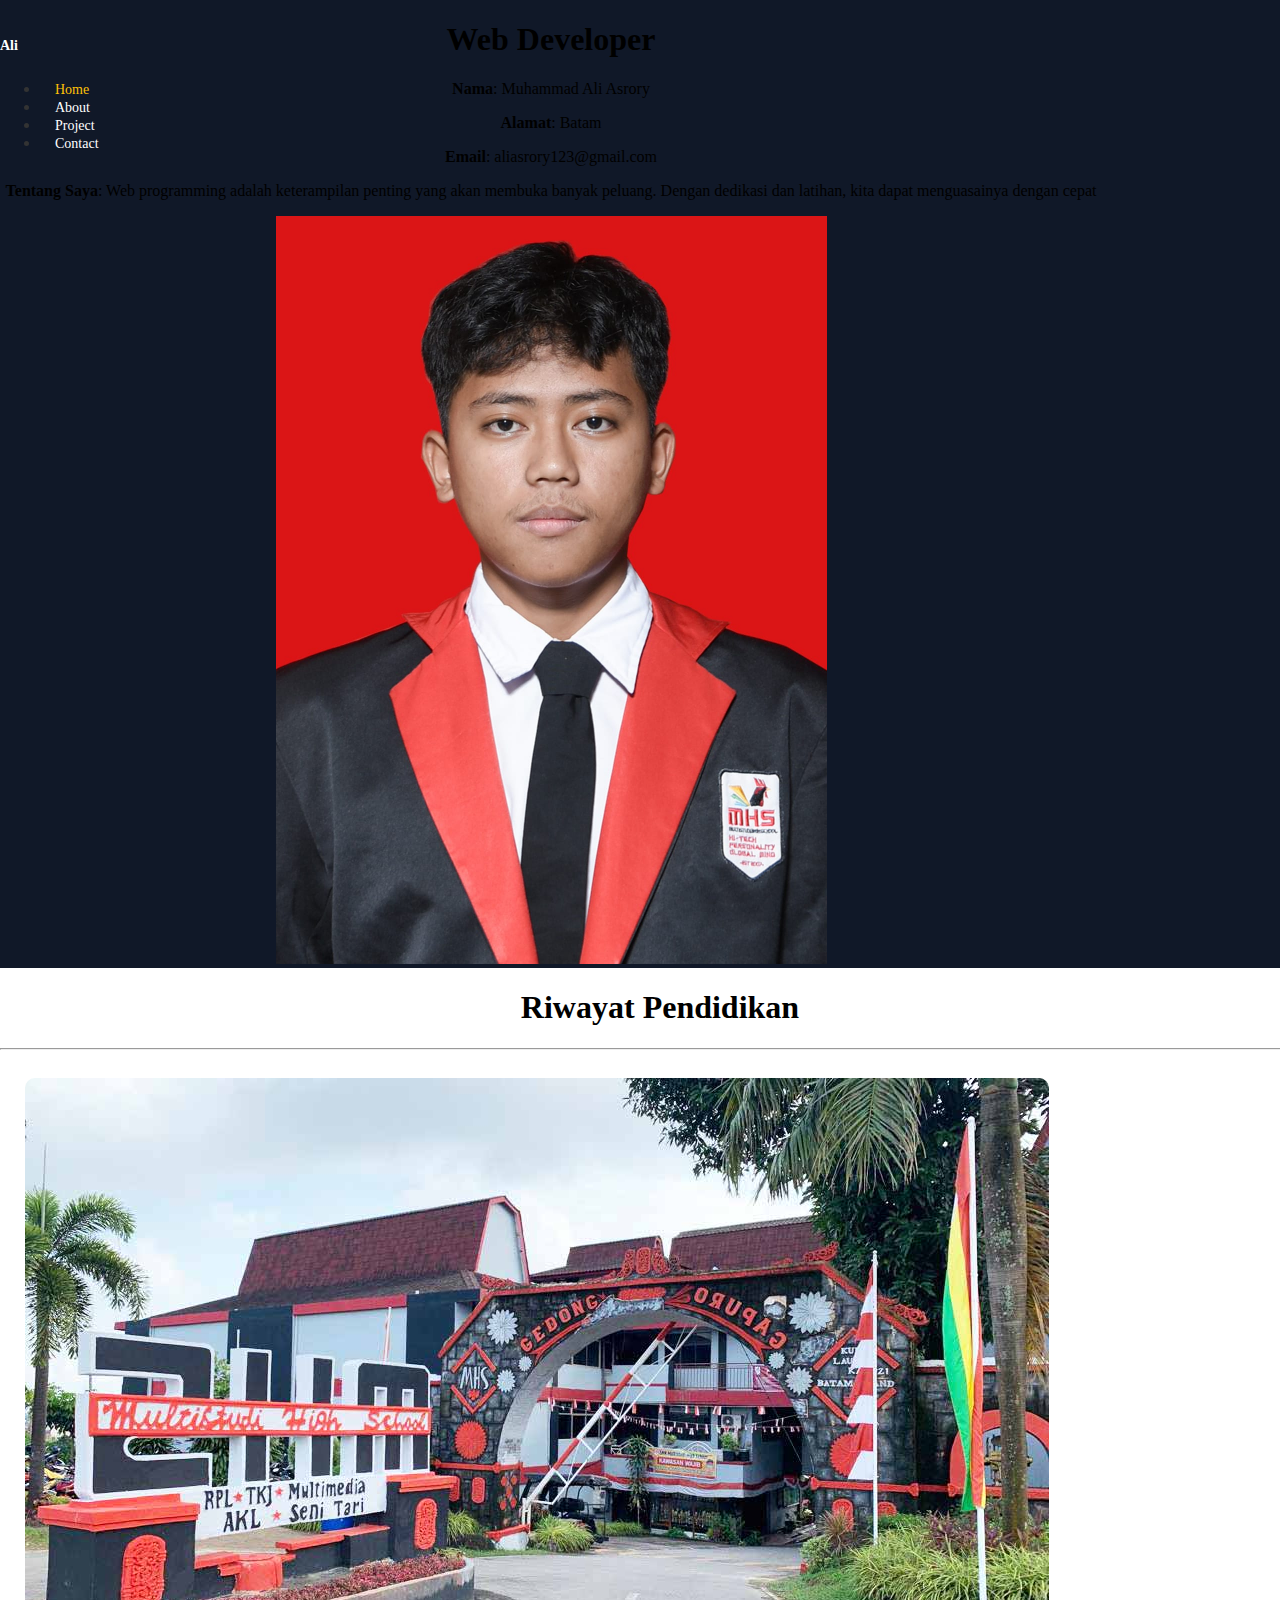
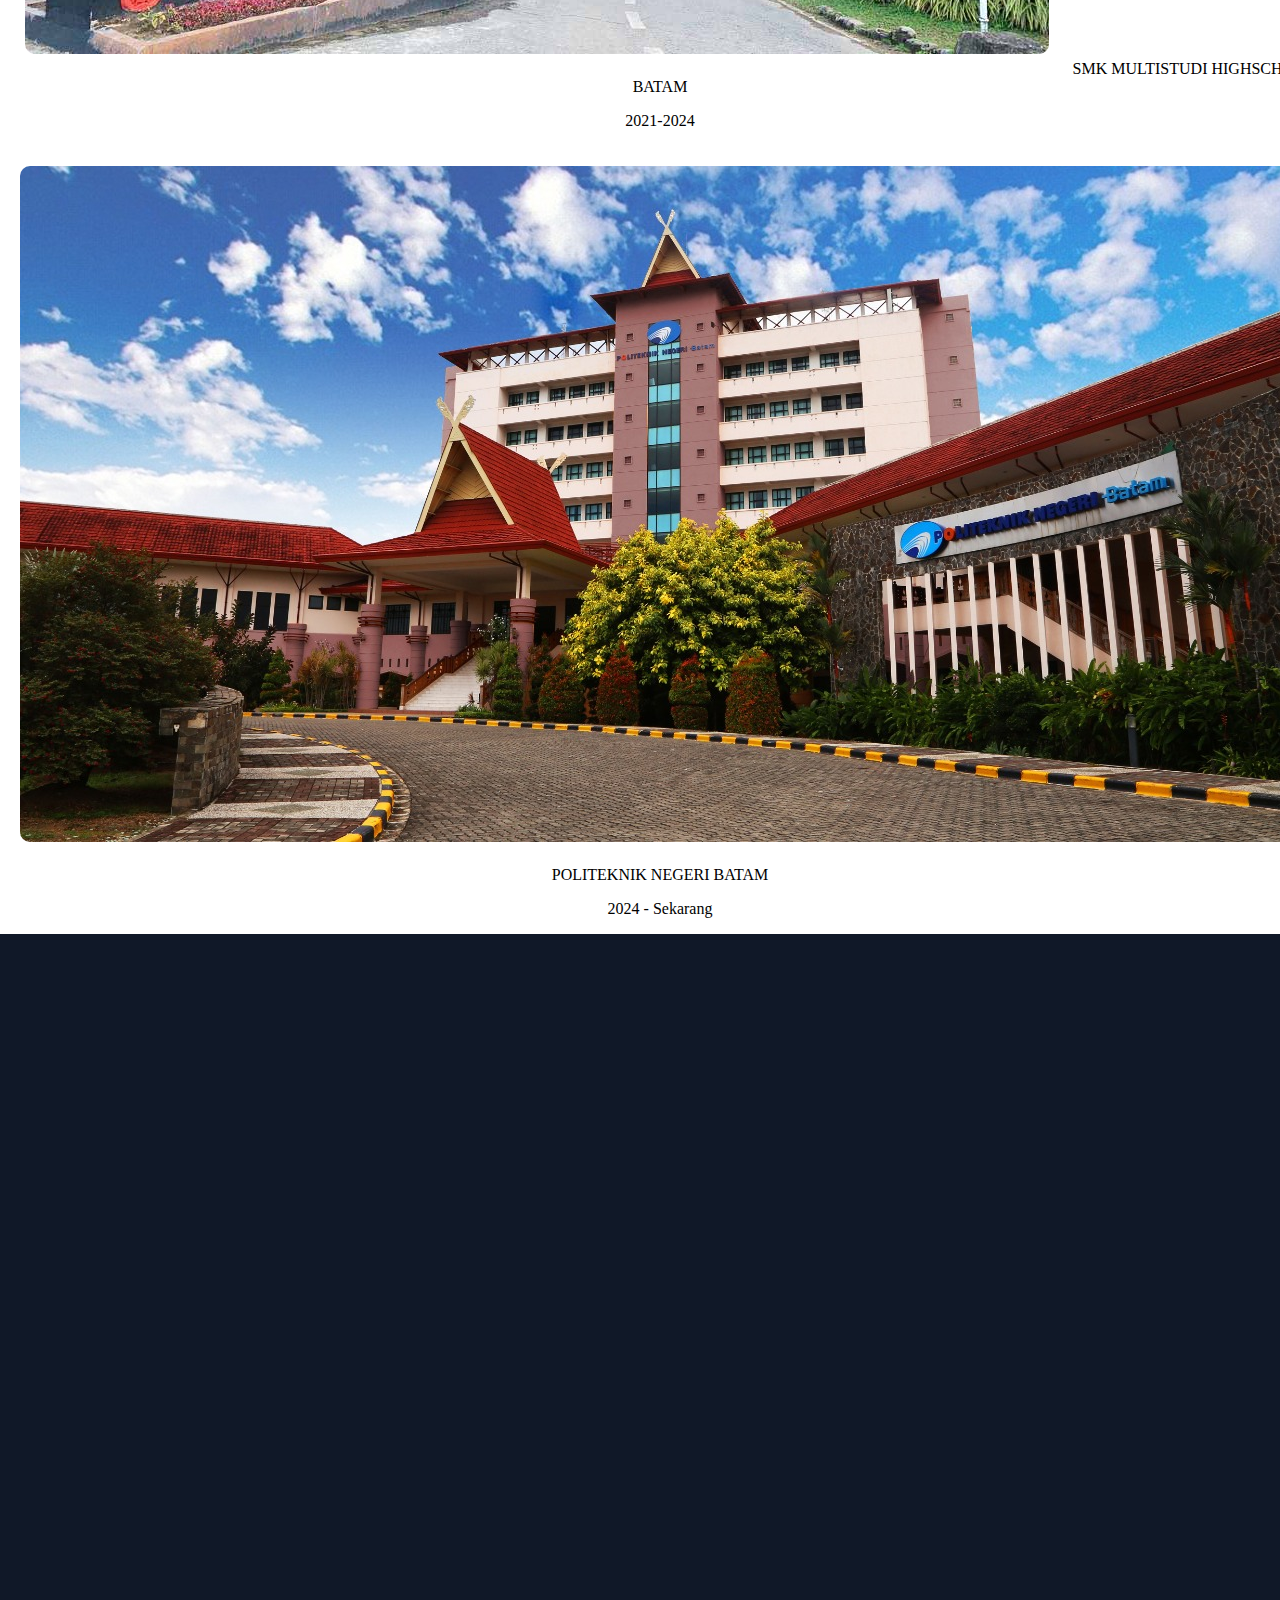
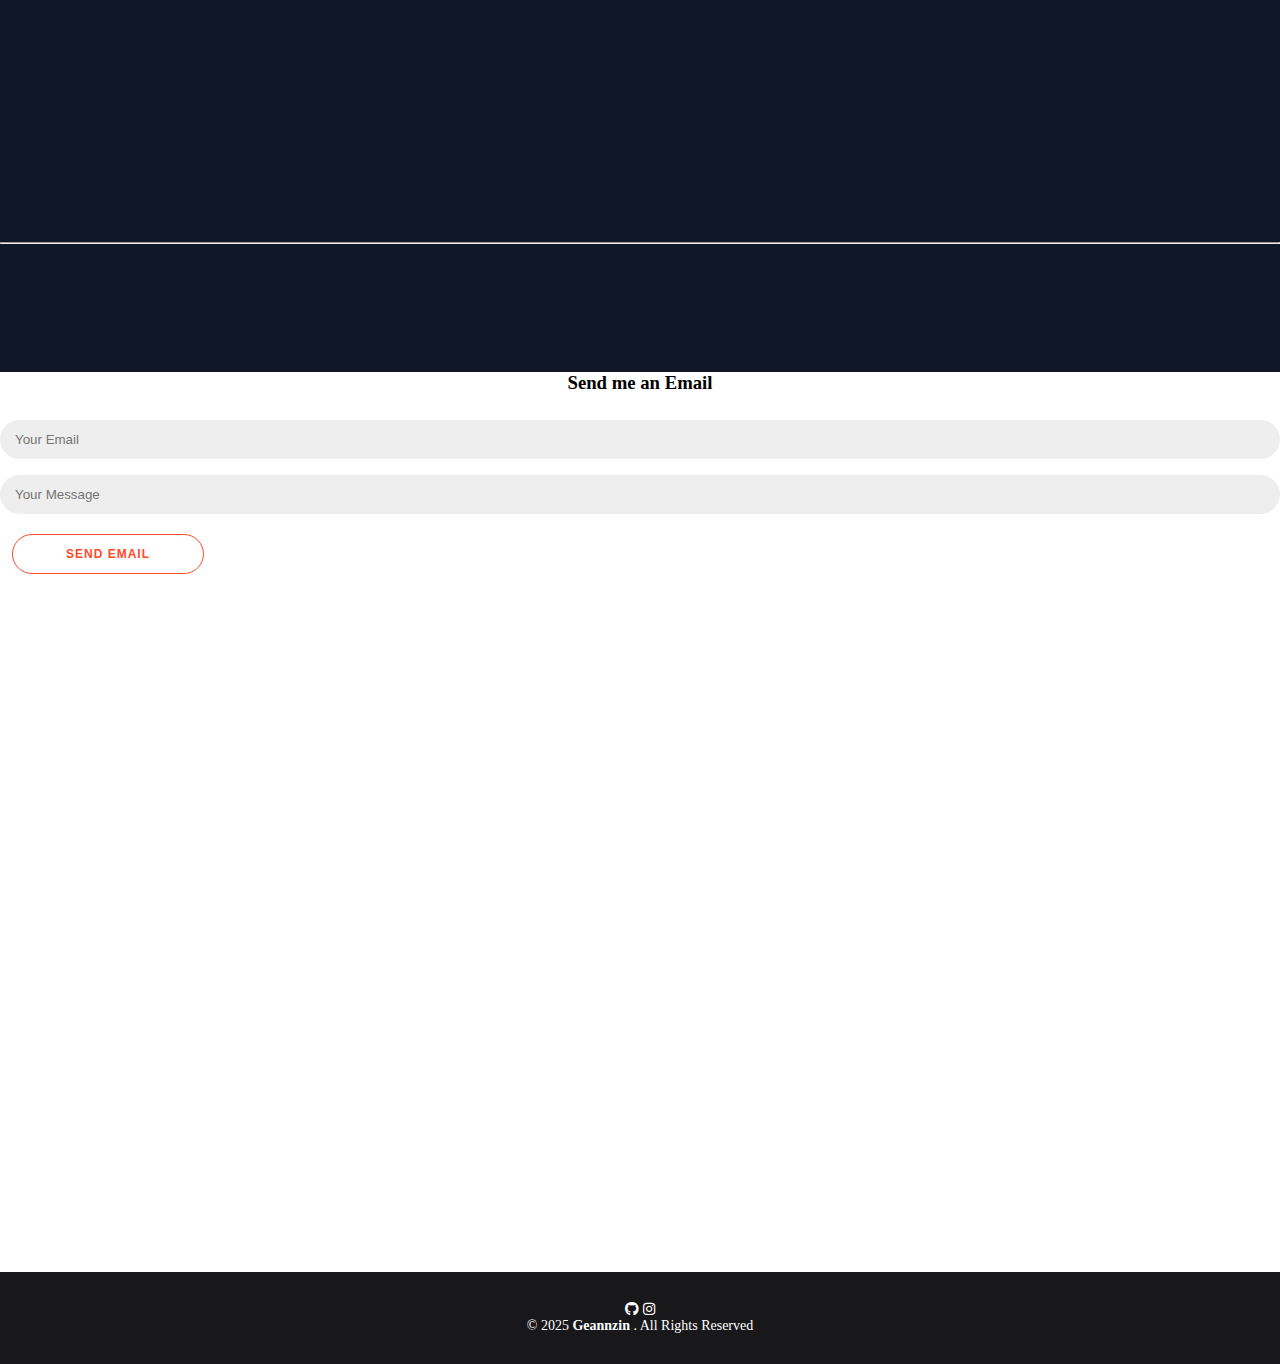
==== index.html @ 7bd1edb4 "third commit" ====
<!DOCTYPE html>
<html lang="en">

<head>
    <meta charset="UTF-8">
    <meta name="viewport" content="width=device-width, initial-scale=1.0">
    <title>Portfolio | Ali</title>
    <link href="https://cdn.jsdelivr.net/npm/bootstrap@5.0.2/dist/css/bootstrap.min.css" rel="stylesheet" integrity="sha384-EVSTQN3/azprG1Anm3QDgpJLIm9Nao0Yz1ztcQTwFspd3yD65VohhpuuCOmLASjC" crossorigin="anonymous">
    <link rel="stylesheet" href="https://cdnjs.cloudflare.com/ajax/libs/font-awesome/6.4.2/css/all.min.css">
    <script src="https://code.jquery.com/jquery-3.6.4.min.js"></script>
</head>
      
    
    <style>

    body {
        margin: 0;
        padding: 0;
        background-color: #101828;

    }

    *, ::after, ::before {
        box-sizing: border-box;
    }

    nav.sticky {
        padding: 15px 20px;
        background-color: rgba(26, 24, 22, 0.85);
    }

    #home{
        min-height: 100vh;
        display: flex;
        align-items: center;
        position: relative;
        text-align: center;
    }

    #about {
        min-height: 100vh;
        display: flex;
        background-color: #ffffff;
        align-items: center;
        position: relative;
        text-align: center;
    }

    #project{
        min-height: 100vh;
        display: flex;
        align-items: center;
        position: relative;
        text-align: center;
    }
    
    

    #footer {
        background-color: rgba(26, 24, 22, 0.85);
        color: #fff;
        font-size: 14px;
        text-align: center;
        padding: 30px 0;
    }

    #contact .container {
        margin-top: 5%;
    }
    .contact .info-wrap {
        box-shadow: 0px 2px 15px rgba(0, 0, 0, 0.1);
        padding: 30px;
        border-radius: 20px;
        margin-bottom: 20px;
    }

    .navbar {
        position: absolute;
        top: 0;
        left: 0;
        width: 100%;
        background-color: transparent;
        z-index: 1000;
    }


    .navbar {
        position: absolute;
        top: 0;
        left: 0;
        width: 100%;
        background-color: transparent;
        z-index: 1000;
        color: #333;
    }

    .navbar-nav .nav-link {
        color: white;
        margin: 0 15px;
        transition: color 0.3s;
    }


    .btn-outline-warning {
        border-color: #ffc107;
        border-radius: 20px;
        margin: 0 0 0 20px;
        padding: 10px 60px;
        font-size: 13px;
        font-weight: 500;
        letter-spacing: 1px;
        transition: 0.3s;
        white-space: nowrap;
        transition: all 0.2s;
    }

    .btn-outline-warning:hover {
        background-color: #ffc107;
        border-color: #ffc107;
        cursor: pointer;
        color: #fff!important;
    }
    
    .navbar-nav a:hover,
    .navbar-nav a.active
    {
        color: #ffc107;
    }


    .menu-icon {
    display: none;
    flex-direction: column;
    cursor: pointer;
    }

    .bar {
        height: 3px;
        width: 25px;
        background-color: white;
        margin: 5px 0px;
    }
    .bar:nth-child(4) {
        display: none;
    }

    

    section #home,#about,#service {
        min-height: 100vh;
    }


    @media (max-width: 767px) {
    .navbar-nav {
        display: none;
        flex-direction: column;
        width: 100%;
        position: absolute;
        top: 68px;
        left: 0px;
        right: 0px;
        background-color: rgba(26, 24, 22, 0.3);
        padding: 10px 0;
        text-align: center;
        z-index: 1000;
    }

    .navbar-nav.show {
        display: flex;
        flex-direction: column;
    }

    .menu-icon {
        display: flex;
    }

    .navbar-nav .navbar-item {
        margin: 10px 0;
    }

    .nav-items {
        display: flex;
        flex-direction: column;
        align-items: center;
        margin-top: 10px;
    }

    img {
        width: 100vw;
        height: auto;
    }
    
    #footer {
        padding-top: 0px;
        padding-bottom: 0px;
    }
}

    </style>

<body>
<div class="dashboard">
        <header id="header" class="fixed-top d-flex align-items-center header-transparent header-scrolled">
            <nav class="navbar navbar-expand-sm">
                <div class="container-fluid container-xl d-flex align-items-center justify-content-between">
                    <div class="logo me-auto">
                        <h1><a href="#" style="text-decoration: none;color:white;">Ali</a></h1>
                    </div>
                    <div class="menu-icon" onclick="toggle()">
                        <div class="bar"></div>
                        <div class="bar"></div>
                        <div class="bar"></div>
                        <div class="bar"></div>
                    </div>
                    <ul class="navbar-nav" id="navbar-links">
                        <li class="nav-item">
                            <a href="#home" class="nav-link active">Home</a>
                        </li>
                        <li class="nav-item">
                            <a href="#about" class="nav-link">About</a>
                        </li>
                        <li class="nav-item">
                            <a href="#project" class="nav-link">Project</a>
                        </li>
                        <li class="nav-item">
                            <a href="#contact" class="nav-link">Contact</a>
                        </li>
                    </ul>
                </div>
            </nav>
        </header>
    </div>
 
<main id="main">


<section id="home">
    <div class="container">
        <div class="row">
            <div class="col-6 text-white text-start">
                <h1>Web Developer</h1>
                <p><strong>Nama</strong>: Muhammad Ali Asrory</p>
                <p><strong>Alamat</strong>: Batam</p>
                <p><strong>Email</strong>: aliasrory123@gmail.com</p>
                <p><strong>Tentang Saya</strong>: Web programming adalah keterampilan penting yang akan membuka banyak peluang. Dengan dedikasi dan latihan, kita dapat menguasainya dengan cepat</p>
            </div>
            <div class="col-6">
                <img src="image/me.jpg" alt="" width="50%" height="auto">
            </div>
        </div>
    </div>
</section>

<section id="about">
    <div class="container">
        <h1>Riwayat Pendidikan</h1>
        <hr>
        <style>
            .card {
                transition: transform 0.3s ease, box-shadow 0.3s ease;
            }
        
            .card:hover {
                transform: scale(1.05); /* Membesarkan sedikit saat hover */
                box-shadow: 0 4px 10px rgba(0, 0, 0, 0.2); /* Efek bayangan */
            }
        </style>
        <div class="row">
            <div class="card col-6" style="border:none;">
                <img style="margin:20px; height: 90%; border-radius: 10px;" src="image/skul.jpg" alt="Multistudi Highschool Image">
                SMK MULTISTUDI HIGHSCHOOL BATAM
                <p>2021-2024</p>
            </div>
        
            <div class="card col-6" style="border:none;">
                <img style="margin:20px; height: 90%; border-radius: 10px;" src="image/PoliteknikImage.jpeg" alt="Politeknik Batam Image">
                POLITEKNIK NEGERI BATAM
                <p>2024 - Sekarang</p>
            </div>
        </div>
    </div>
</section>

<section id="project">
    <div class="container">
        
    </div>
</section>

<hr>
<section id="contact" style="height:100vh; background-color:white;">
    <div class="container">
        <div class="row">
            
            <div class="col-12" style="text-align: center; margin-top: 10%;">
                <h3>Send me an Email</h3>
                <input type="text" placeholder="Your Email">
                <input type="textarea" placeholder="Your Message">
            </div>
                <button style="width: 15%; margin: 12px;">Send Email</button>

        </div>
    </div>
</section>
<footer id="footer">
    <a name="github1"  style="color: inherit;" href="https://github.com/Geannnnn"><i width="" class="fa-brands fa-github"></i></a>
    <a style="color: inherit;" href="https://www.instagram.com/m.alias21/"><i class="fa-brands fa-instagram"></i></a>
    <div class="copyright">
        © 2025
        <strong>Geannzin</strong>
        . All Rights Reserved
    </div>
</footer>

</main>

<script>
    var nav = document.querySelector("nav")
    window.addEventListener("scroll", ()=> {
        if (document.documentElement.scrollTop > 20 ) {
            nav.classList.add("sticky");
        }else {
            nav.classList.remove("sticky");
        }
    })

    function toggle() {
            var navbar = document.getElementById("navbar-links");
            navbar.classList.toggle("show");
        }

    let section = document.querySelectorAll('section');
    let navlink = document.querySelectorAll('header nav a');
    
    window.onscroll = () => {
        section.forEach(sec =>  {
            let top = window.scrollY;
            let offset = sec.offsetTop;
            let height = sec.offsetHeight;
            let id = sec.getAttribute('id');

            if(top >= offset && top < offset + height ) {
                navlink.forEach(links => {
                    links.classList.remove('active');
                    document.querySelector('header nav a[href*=' + id + ']').classList.add('active');
                });
            };
        });
    };
</script>

<style>



span {
    font-size: 12px;
}

a {
    color: #333;
    font-size: 14px;
    text-decoration: none;
    margin: 15px 0;
}

button {
    border-radius: 20px;
    border: 1px solid #ff4b2b;
    background-color: #ffffff;
    color: #ff4b2b;
    font-size: 12px;
    font-weight: bold;
    padding: 12px 45px;
    letter-spacing: 1px;
    text-transform: uppercase;
    transition: transform 80ms ease-in;
}

button:active {
    transform: scale(0.95);
}

button:focus {
    outline: none;
}

button.ghost {
    background-color: transparent;
    border-color: #ffffff;
    color: #ffffff;
}

button:hover{
    background-color: #e95f2e;
    transition: 0.3s;
    color: #ffffff;
}

form {
    background-color: #ffffff;
    display: flex;
    align-items: center;
    justify-content: center;
    flex-direction: column;
    padding: 0 50px;
    height: 100%;
    text-align: center;
}

input {
    background-color: #eee;
    border: none;
    padding: 12px 15px;
    margin: 8px 0;
    width: 100%;
    border-radius: 25px;
}

/* .container {
    background-color: #ffffff;
    border-radius: 10px;
    box-shadow: 0 14px 28px rgba(0, 0, 0, 0.25), 0 10px 10px rgba(0, 0, 0, 0.22);
    position: relative;
    overflow: hidden;
    width: 768px;
    max-width: 100%;
    min-height: 480px;
    margin-top: 17.5vh;
} */


.container.right-panel-active .sign-in-container {
    transform: translateX(100%);
}

.container.right-panel-active .sign-up-container {
    transform: translateX(100%);
    opacity: 1;
    z-index: 5;
    animation: show 0.6s;
}

@keyframes show {
    0%,
    49.99% {
        opacity: 0;
        z-index: 1;
    }

    50%,
    100% {
        opacity: 1;
        z-index: 5;
    }
}
.overlay-container {
    position: absolute;
    top: 0;
    left: 50%;
    width: 50%;
    height: 100%;
    overflow: hidden;
    transition: transform 0.6s ease-in-out;
    z-index: 100;
}

.container.right-panel-active .overlay-container {
    transform: translateX(-100%);
}

.overlay {
    background: #ff416c;
    background: -webkit-linear-gradient(to right, #ff4b2b, #ff416c);
    background: linear-gradient(to right, #ff4b2b, #ff416c);
    background-repeat: no-repeat;
    background-size: cover;
    background-position: 0 0;
    color: #ffffff;
    position: relative;
    left: -100%;
    height: 100%;
    width: 200%;
    transform: translateX(0);
    transition: transform 0.6s ease-in-out;
}

.container.right-panel-active .overlay {
    transform: translateX(50%);
}

.overlay-panel {
    position: absolute;
    display: flex;
    align-items: center;
    justify-content: center;
    flex-direction: column;
    padding: 0 40px;
    text-align: center;
    top: 0;
    height: 100%;
    width: 50%;
    transform: translateX(0);
    transition: transform 0.6s ease-in-out;
}

.overlay-left {
    transform: translateX(-20%);
}

.container.right-panel-active .overlay-left {
    transform: translateX(0);
}

.overlay-right {
    right: 0;
    transform: translateX(0);
}

.container.right-panel-active .overlay-right {
    transform: translateX(20%);
}


</style>
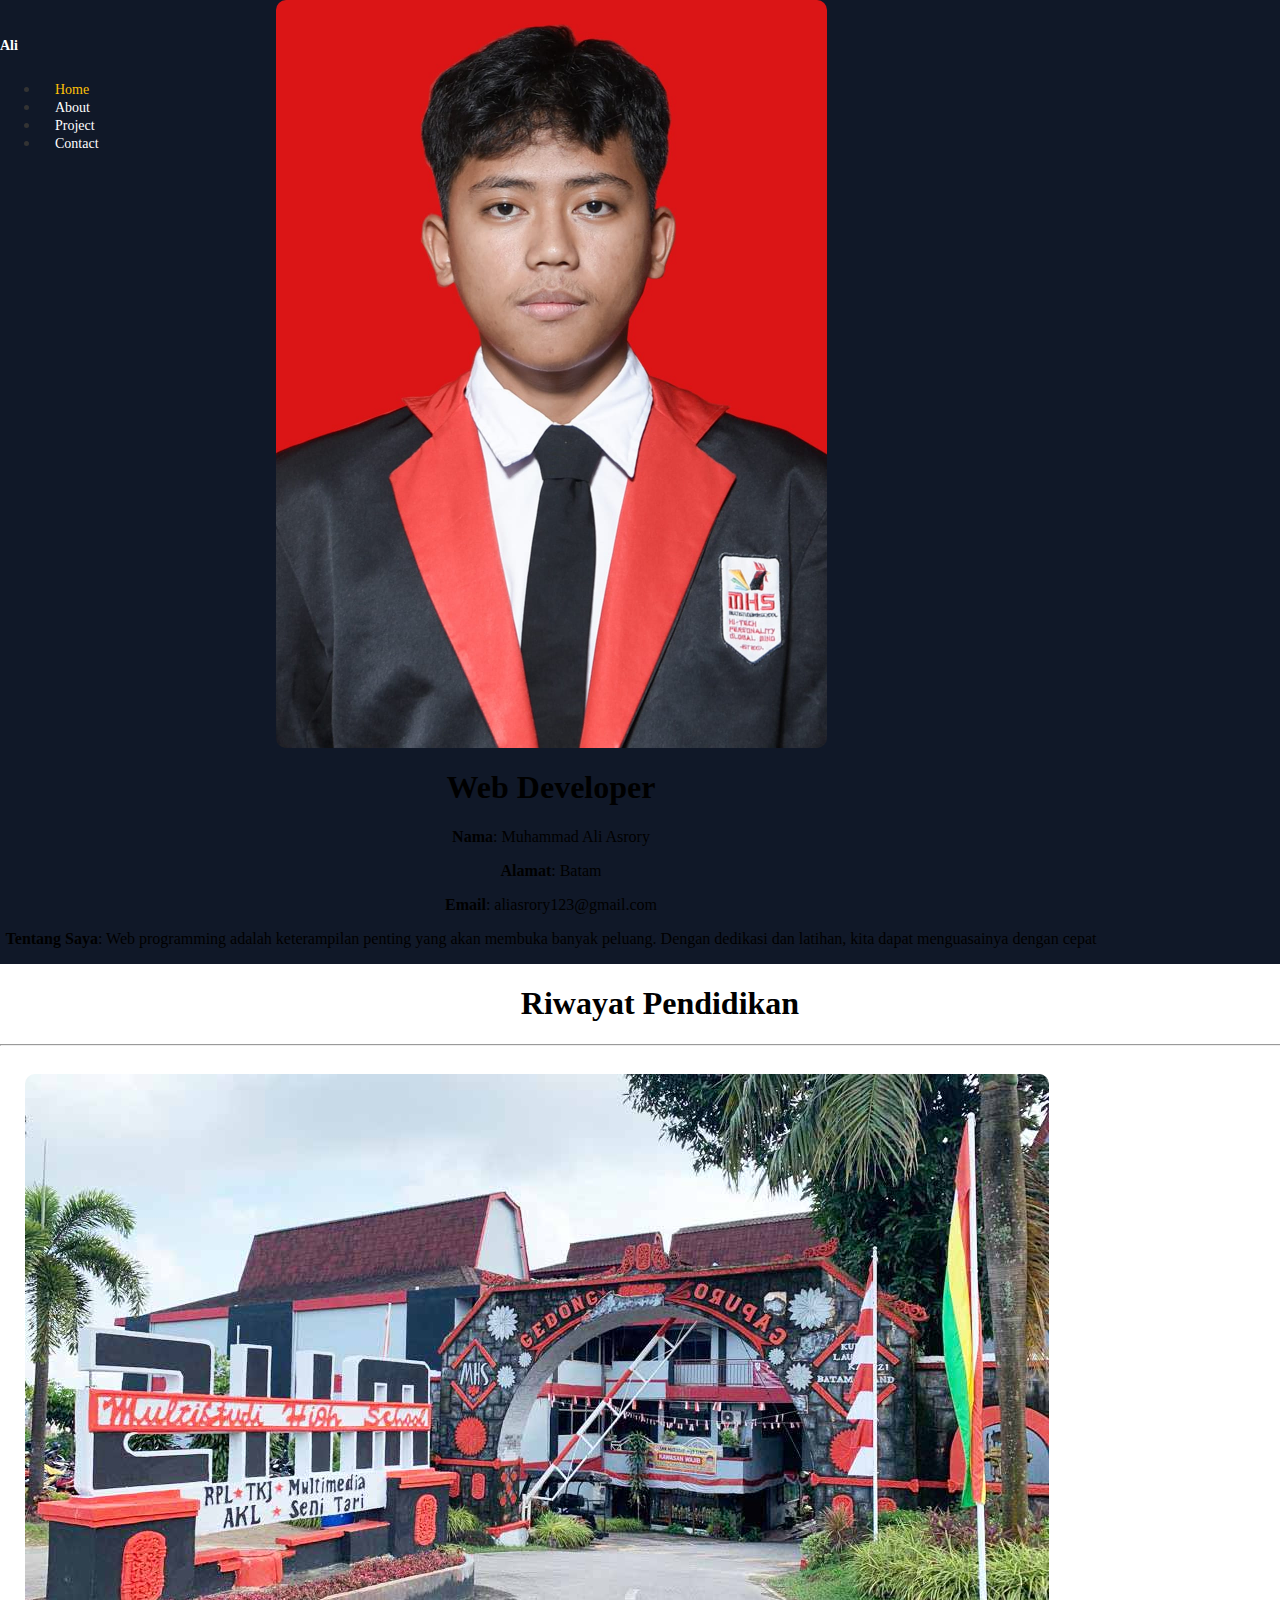
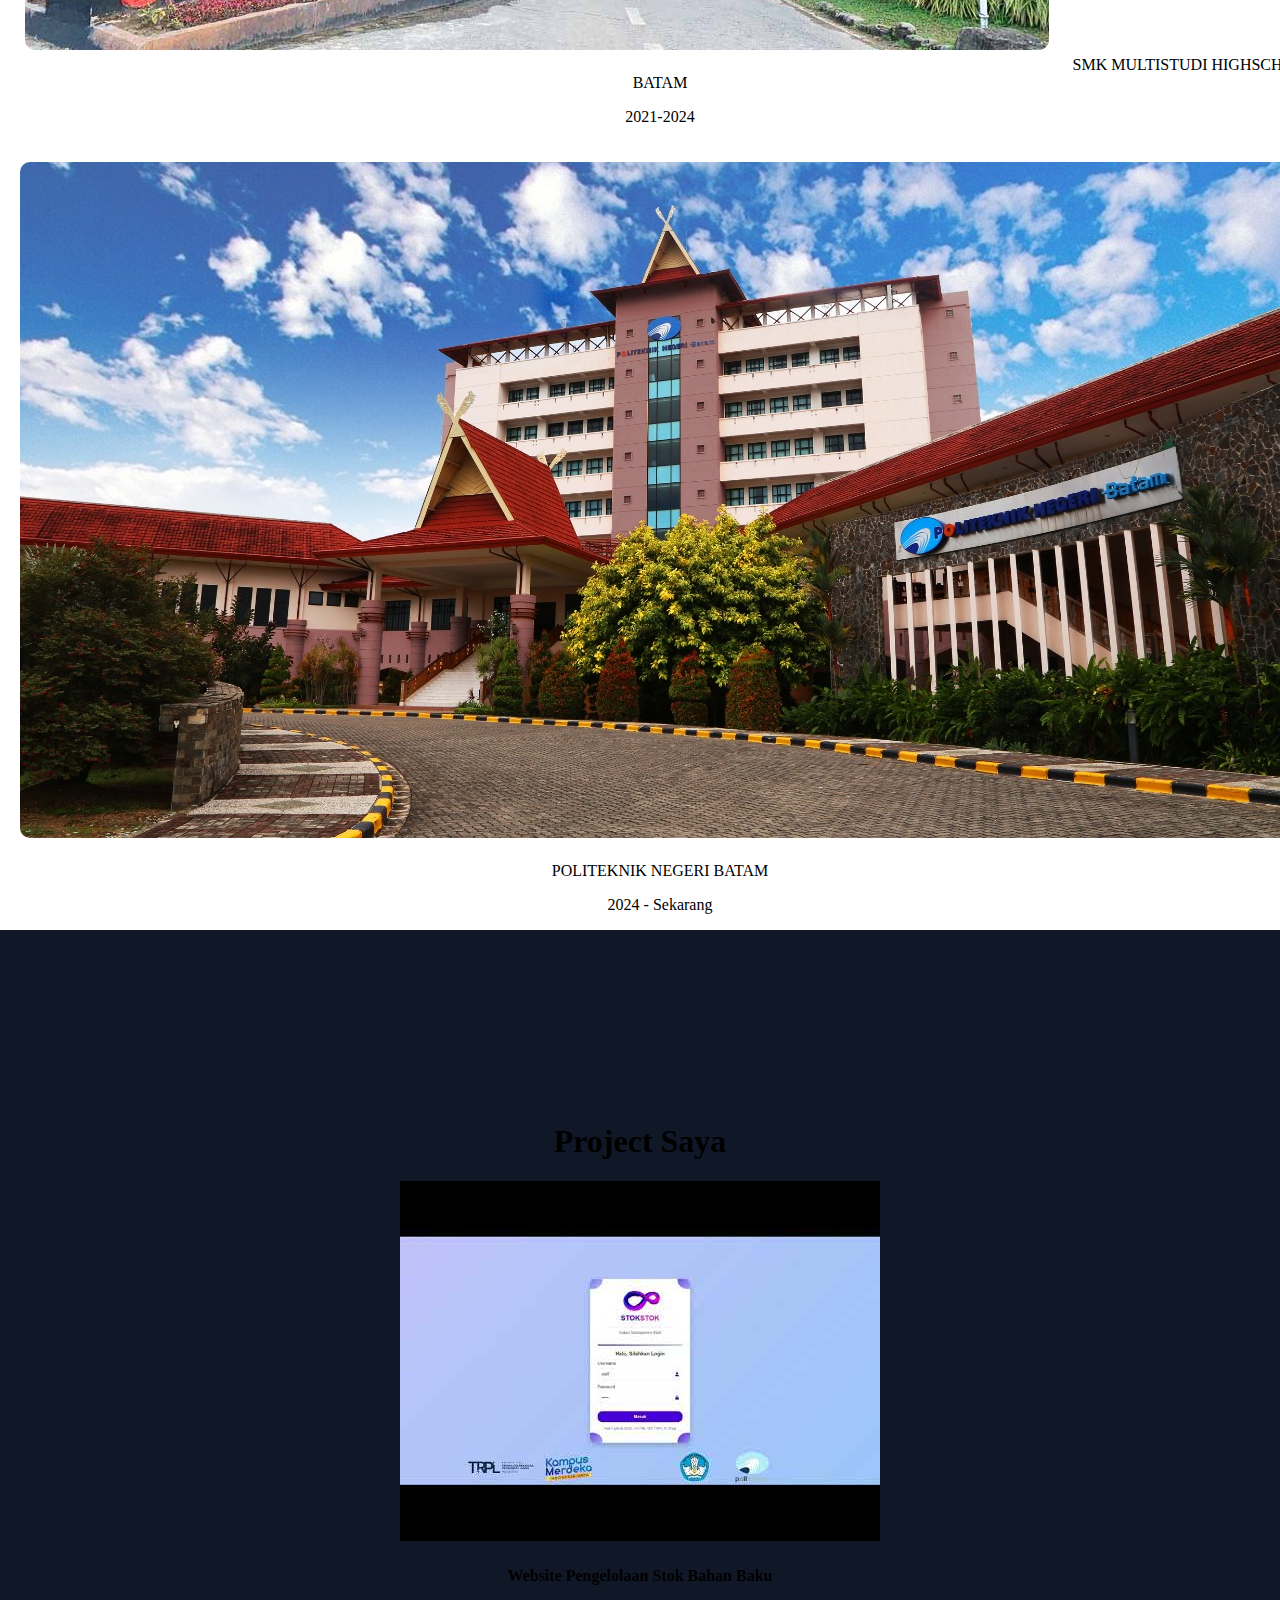
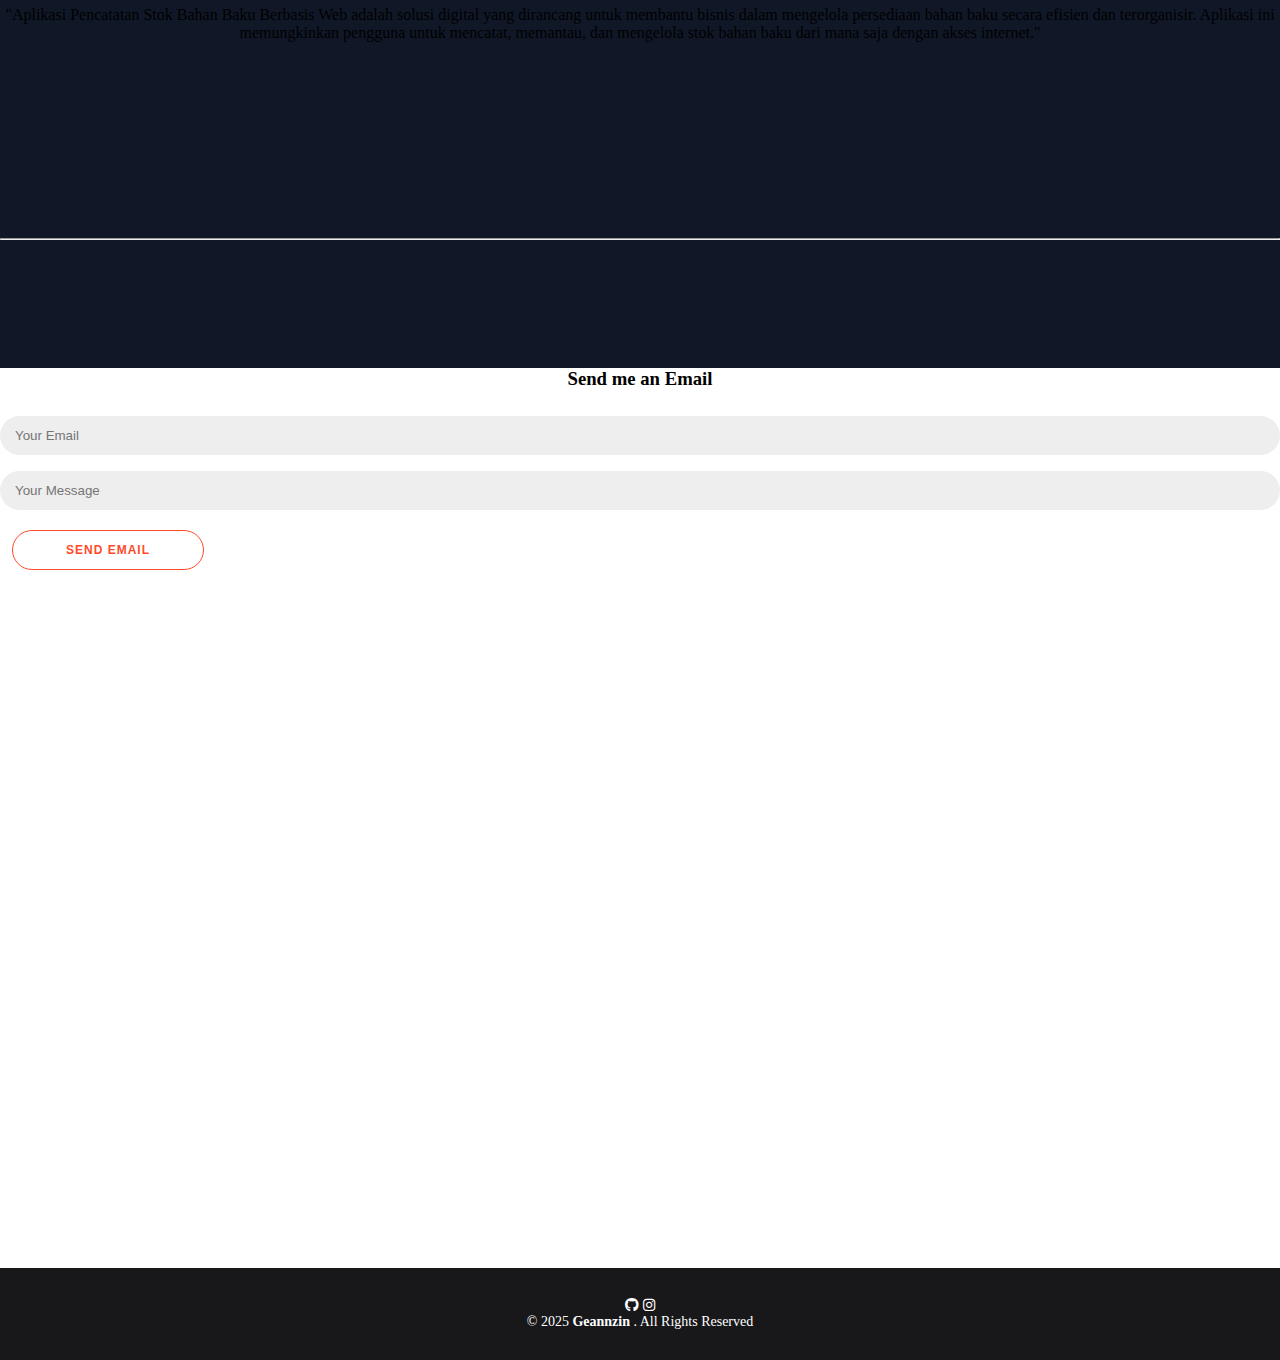
==== commit f3001275: "update responsive image" ====
--- a/index.html
+++ b/index.html
@@ -186,10 +186,7 @@
         margin-top: 10px;
     }
 
-    img {
-        width: 100vw;
-        height: auto;
-    }
+    
     
     #footer {
         padding-top: 0px;
@@ -234,19 +231,29 @@
  
 <main id="main">
 
+<style>
+    .meimage {
+            display: block;
+            margin: 0 auto; /* Gambar selalu di tengah */
+            border-radius: 10px;
+        }
+</style>
 
 <section id="home">
     <div class="container">
-        <div class="row">
-            <div class="col-6 text-white text-start">
+        <div class="row align-items-center">
+            <!-- Gambar akan berpindah ke atas saat di mobile -->
+            <div class="col-md-6 order-md-last order-first text-center">
+                <img  src="image/me.jpg" alt="Foto Profil" class="meimage img-fluid" width="50%">
+            </div>
+
+            <!-- Teks akan berada di bawah gambar saat di mobile -->
+            <div class="col-md-6 text-white text-start">
                 <h1>Web Developer</h1>
                 <p><strong>Nama</strong>: Muhammad Ali Asrory</p>
                 <p><strong>Alamat</strong>: Batam</p>
                 <p><strong>Email</strong>: aliasrory123@gmail.com</p>
                 <p><strong>Tentang Saya</strong>: Web programming adalah keterampilan penting yang akan membuka banyak peluang. Dengan dedikasi dan latihan, kita dapat menguasainya dengan cepat</p>
-            </div>
-            <div class="col-6">
-                <img src="image/me.jpg" alt="" width="50%" height="auto">
             </div>
         </div>
     </div>
@@ -262,19 +269,19 @@
             }
         
             .card:hover {
-                transform: scale(1.05); /* Membesarkan sedikit saat hover */
-                box-shadow: 0 4px 10px rgba(0, 0, 0, 0.2); /* Efek bayangan */
+                transform: scale(1.05);
+                box-shadow: 0 4px 10px rgba(0, 0, 0, 0.2);
             }
         </style>
         <div class="row">
             <div class="card col-6" style="border:none;">
-                <img style="margin:20px; height: 90%; border-radius: 10px;" src="image/skul.jpg" alt="Multistudi Highschool Image">
+                <img style="margin:20px; width: auto; height: 90%; border-radius: 10px;" src="image/skul.jpg" alt="Multistudi Highschool Image">
                 SMK MULTISTUDI HIGHSCHOOL BATAM
                 <p>2021-2024</p>
             </div>
         
             <div class="card col-6" style="border:none;">
-                <img style="margin:20px; height: 90%; border-radius: 10px;" src="image/PoliteknikImage.jpeg" alt="Politeknik Batam Image">
+                <img style="margin:20px; width: auto; height: 90%; border-radius: 10px;" src="image/PoliteknikImage.jpeg" alt="Politeknik Batam Image">
                 POLITEKNIK NEGERI BATAM
                 <p>2024 - Sekarang</p>
             </div>
@@ -283,8 +290,23 @@
 </section>
 
 <section id="project">
-    <div class="container">
-        
+    <div class="container text-white">
+        <div class="row">
+            <div class="col-12 mb-5">
+                <h1>Project Saya</h1>
+
+            </div>
+            <div class="col-12">
+                <div class="card">
+                    <img src="image/project.jpg" alt="" >
+                </div>
+            
+            </div>
+            <div class="col-12 mt-5">
+                <h4>Website Pengelolaan Stok Bahan Baku</h4>
+                <p>"Aplikasi Pencatatan Stok Bahan Baku Berbasis Web adalah solusi digital yang dirancang untuk membantu bisnis dalam mengelola persediaan bahan baku secara efisien dan terorganisir. Aplikasi ini memungkinkan pengguna untuk mencatat, memantau, dan mengelola stok bahan baku dari mana saja dengan akses internet."</p>
+            </div>
+        </div>
     </div>
 </section>
 
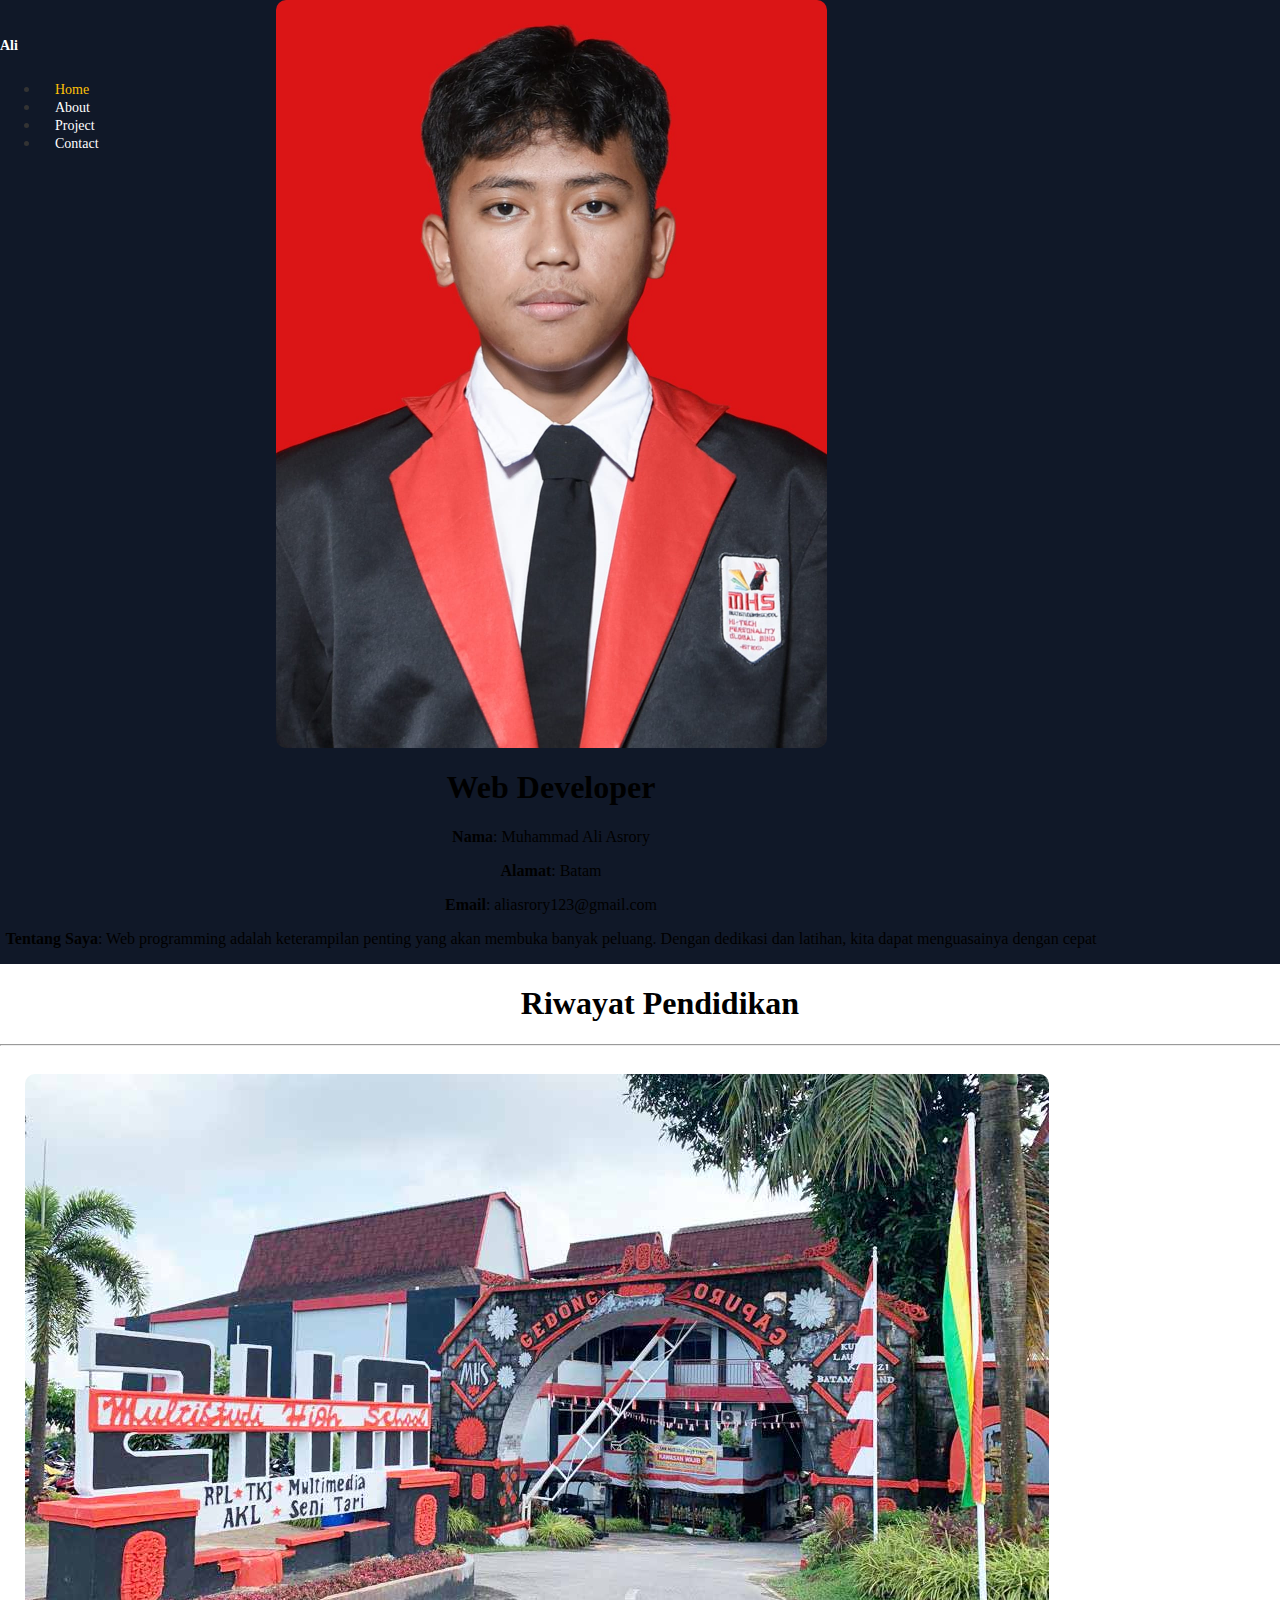
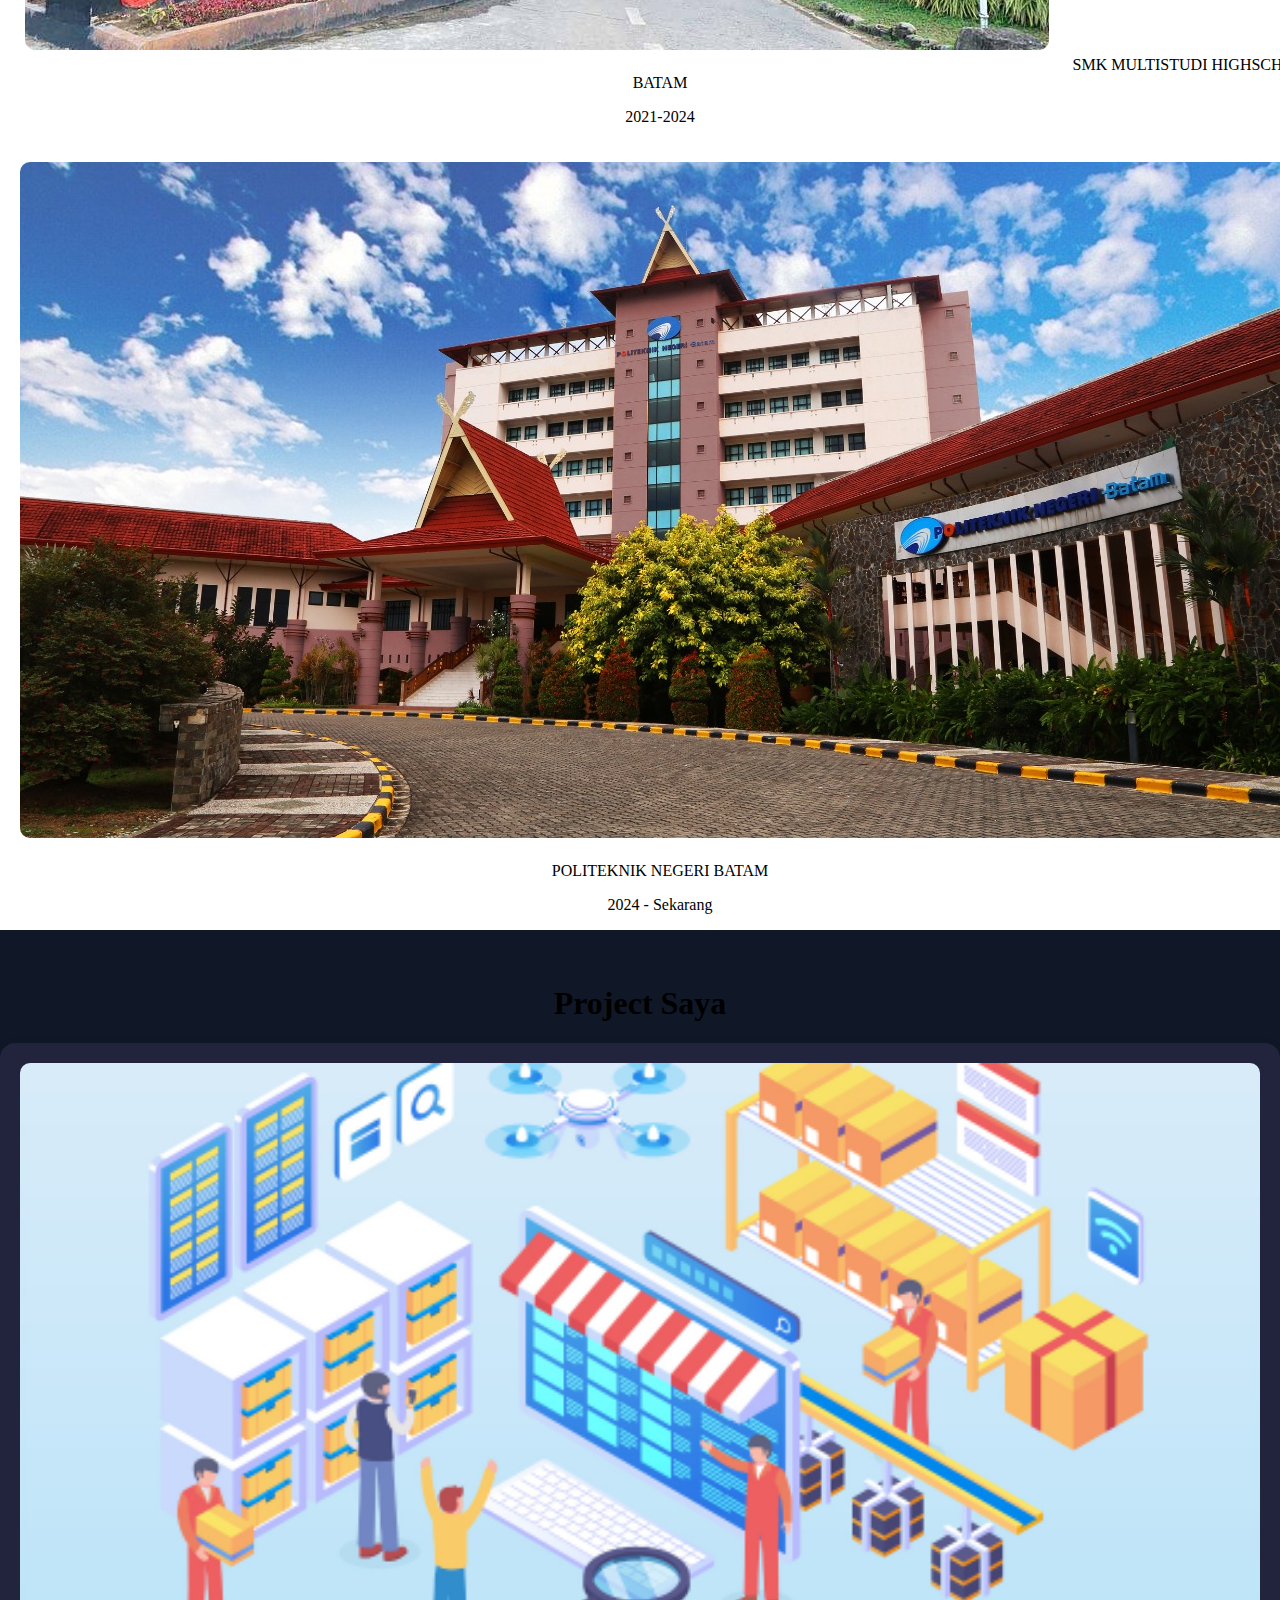
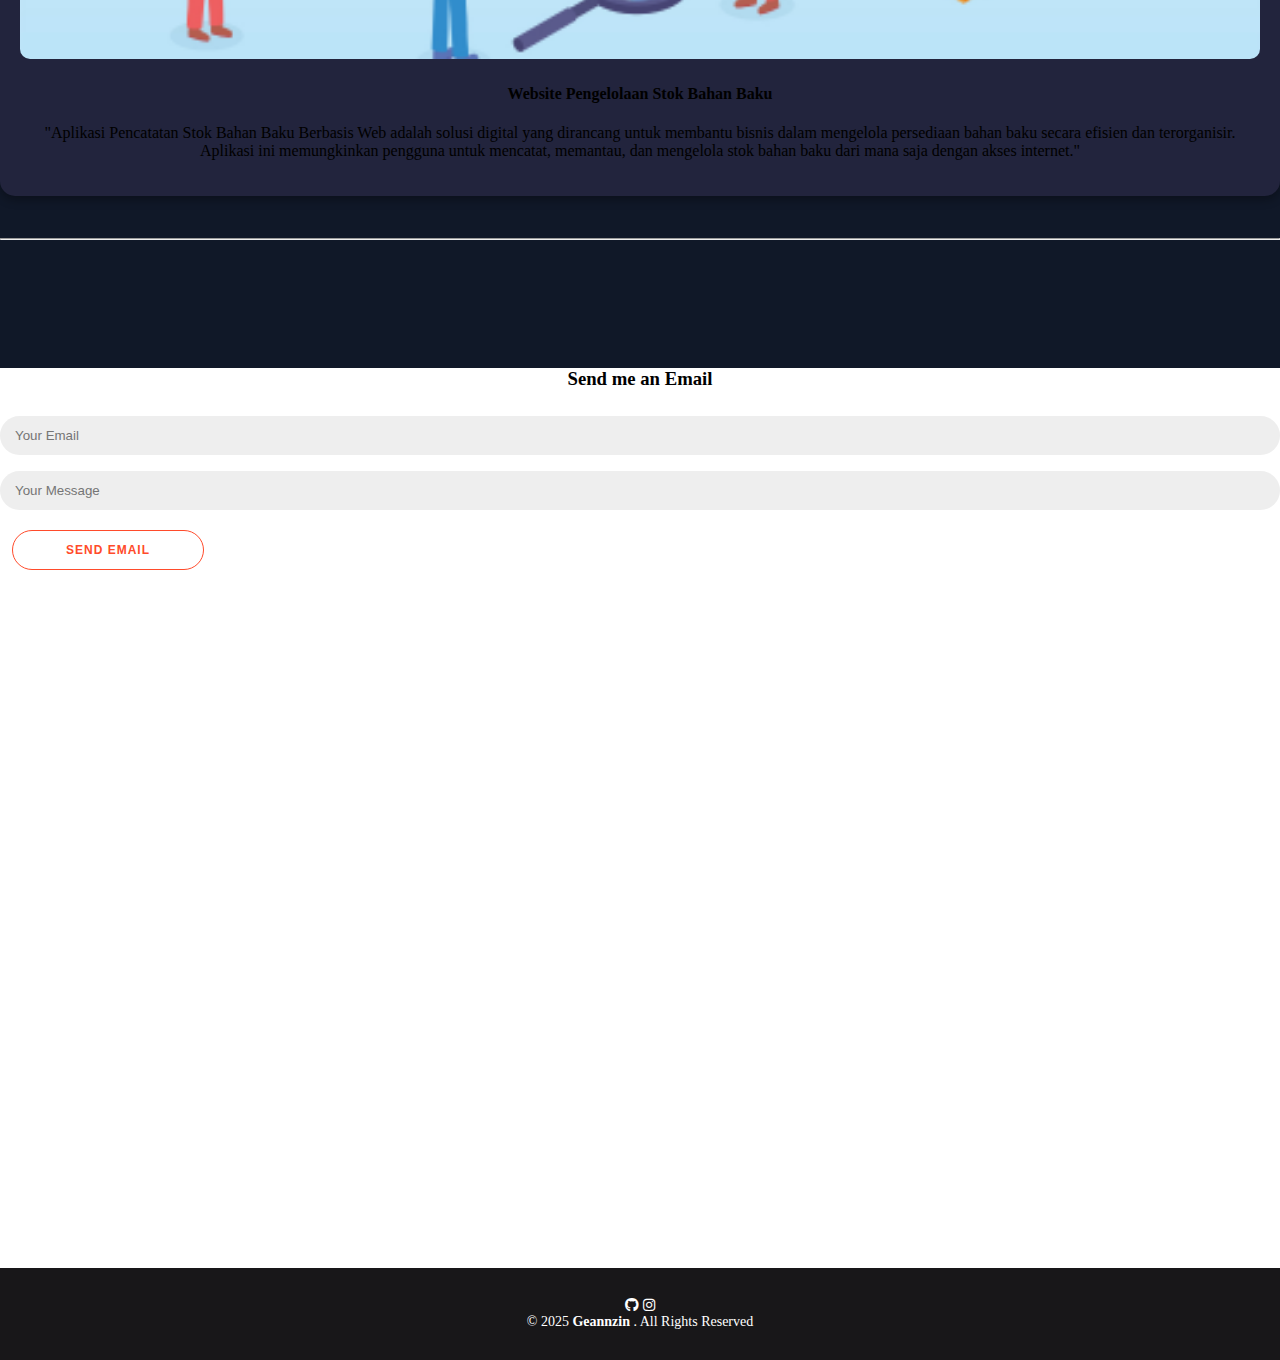
==== commit db4671ac: "Responsive Project added some design" ====
--- a/index.html
+++ b/index.html
@@ -290,21 +290,55 @@
 </section>
 
 <section id="project">
+    <style>
+        .project-card {
+            background: #22243d;
+            padding: 20px;
+            border-radius: 15px;
+            box-shadow: 0 4px 10px rgba(0, 0, 0, 0.3);
+            transition: transform 0.3s ease, box-shadow 0.3s ease;
+        }
+
+        .project-card:hover {
+            transform: translateY(-5px);
+            box-shadow: 0 8px 20px rgba(0, 0, 0, 0.4);
+        }
+
+        .project-image {
+            width: 100%;
+            border-radius: 10px;
+            transition: transform 0.3s ease;
+        }
+
+        .project-image:hover {
+            transform: scale(1.05);
+        }
+
+        .project-description {
+            margin-top: 20px;
+            text-align: center;
+        }
+
+        @media (max-width: 768px) {
+            .project-description {
+                text-align: left;
+            }
+        }
+    </style>
     <div class="container text-white">
-        <div class="row">
-            <div class="col-12 mb-5">
+        <div class="row justify-content-center">
+            <div class="col-12 mb-4">
                 <h1>Project Saya</h1>
-
-            </div>
-            <div class="col-12">
-                <div class="card">
-                    <img src="image/project.jpg" alt="" >
+            </div>
+
+            <div class="col-lg-8">
+                <div class="project-card">
+                    <a href="https://pbl.polibatam.ac.id/pamerin/detail.php?title=aplikasi-pencatatan-stok-bahan-baku-berbasis-web&id=MjU1NA==&ta=NQ==&id_tim=MzMxNg==" target="_blank"><img src="image/project1.png" alt="Project Image" class="project-image"></a>
+                    <div class="project-description">
+                        <h4>Website Pengelolaan Stok Bahan Baku</h4>
+                        <p>"Aplikasi Pencatatan Stok Bahan Baku Berbasis Web adalah solusi digital yang dirancang untuk membantu bisnis dalam mengelola persediaan bahan baku secara efisien dan terorganisir. Aplikasi ini memungkinkan pengguna untuk mencatat, memantau, dan mengelola stok bahan baku dari mana saja dengan akses internet."</p>
+                    </div>
                 </div>
-            
-            </div>
-            <div class="col-12 mt-5">
-                <h4>Website Pengelolaan Stok Bahan Baku</h4>
-                <p>"Aplikasi Pencatatan Stok Bahan Baku Berbasis Web adalah solusi digital yang dirancang untuk membantu bisnis dalam mengelola persediaan bahan baku secara efisien dan terorganisir. Aplikasi ini memungkinkan pengguna untuk mencatat, memantau, dan mengelola stok bahan baku dari mana saja dengan akses internet."</p>
             </div>
         </div>
     </div>
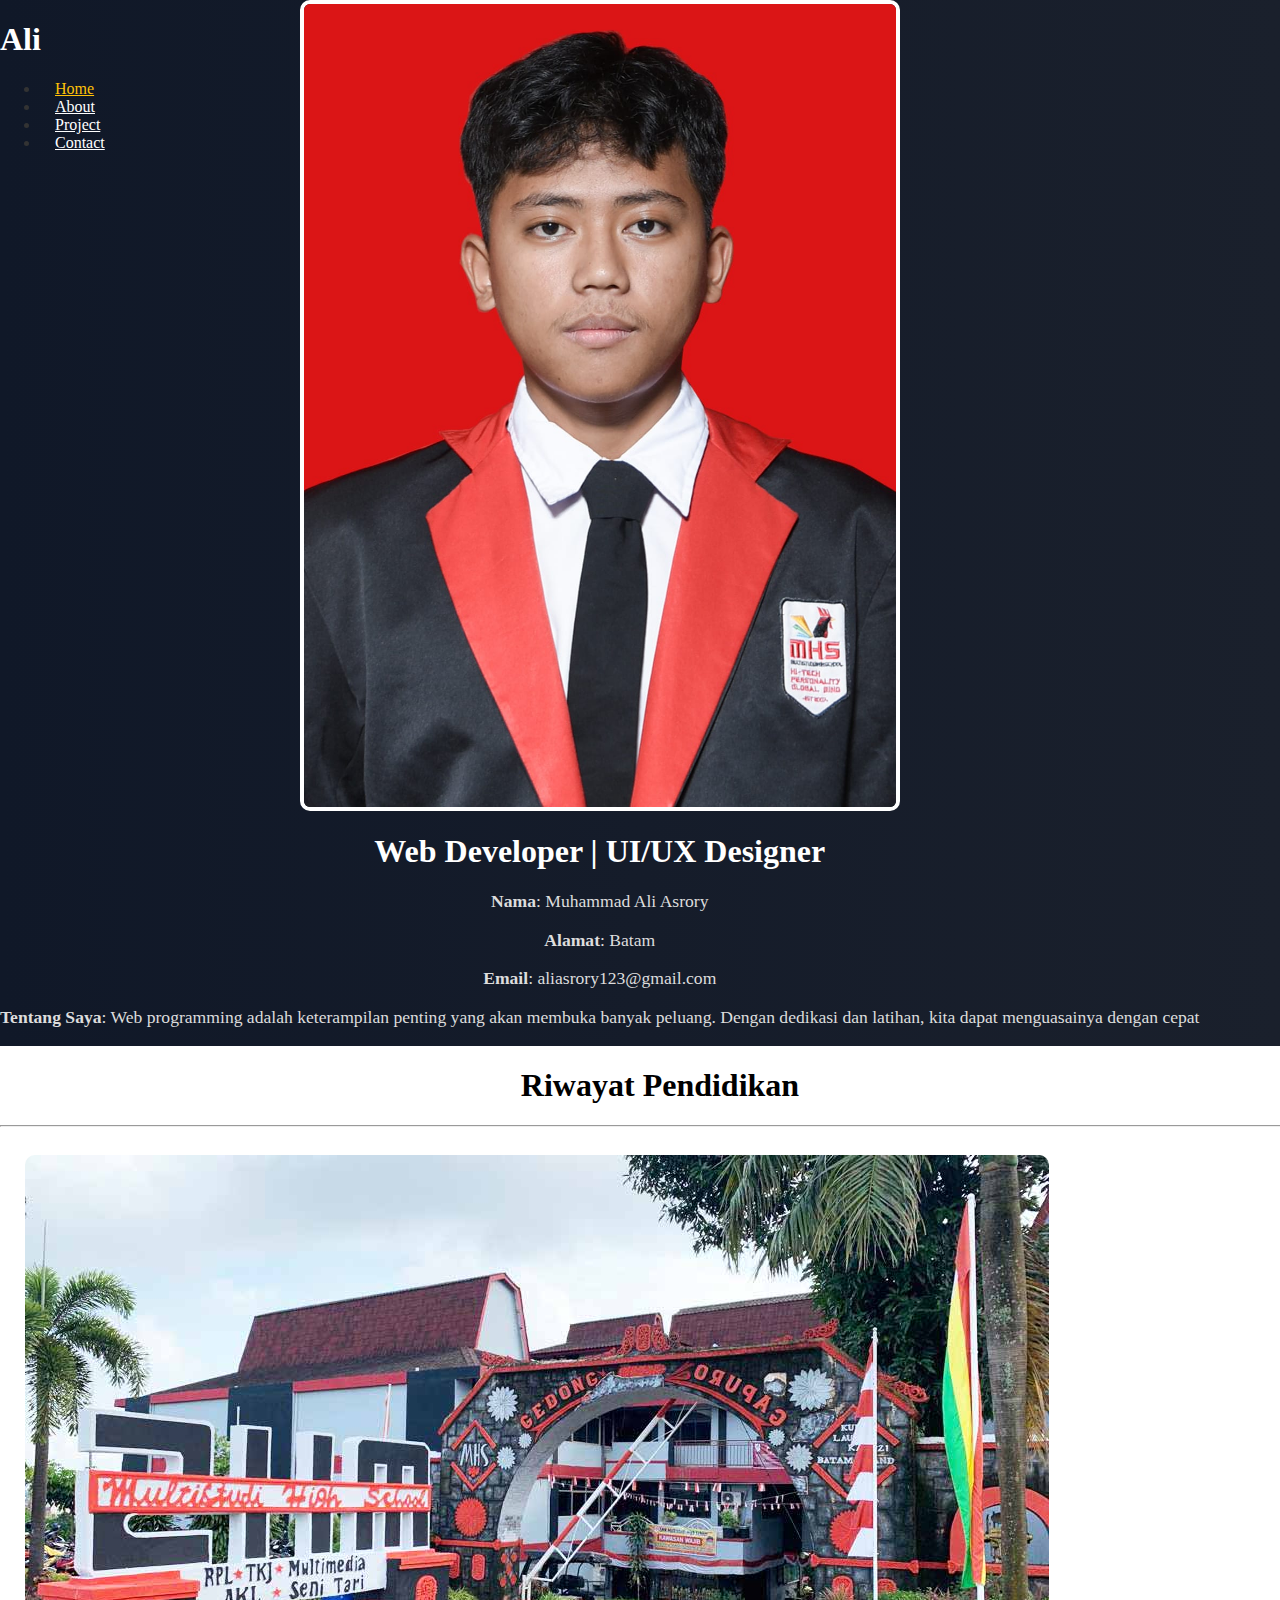
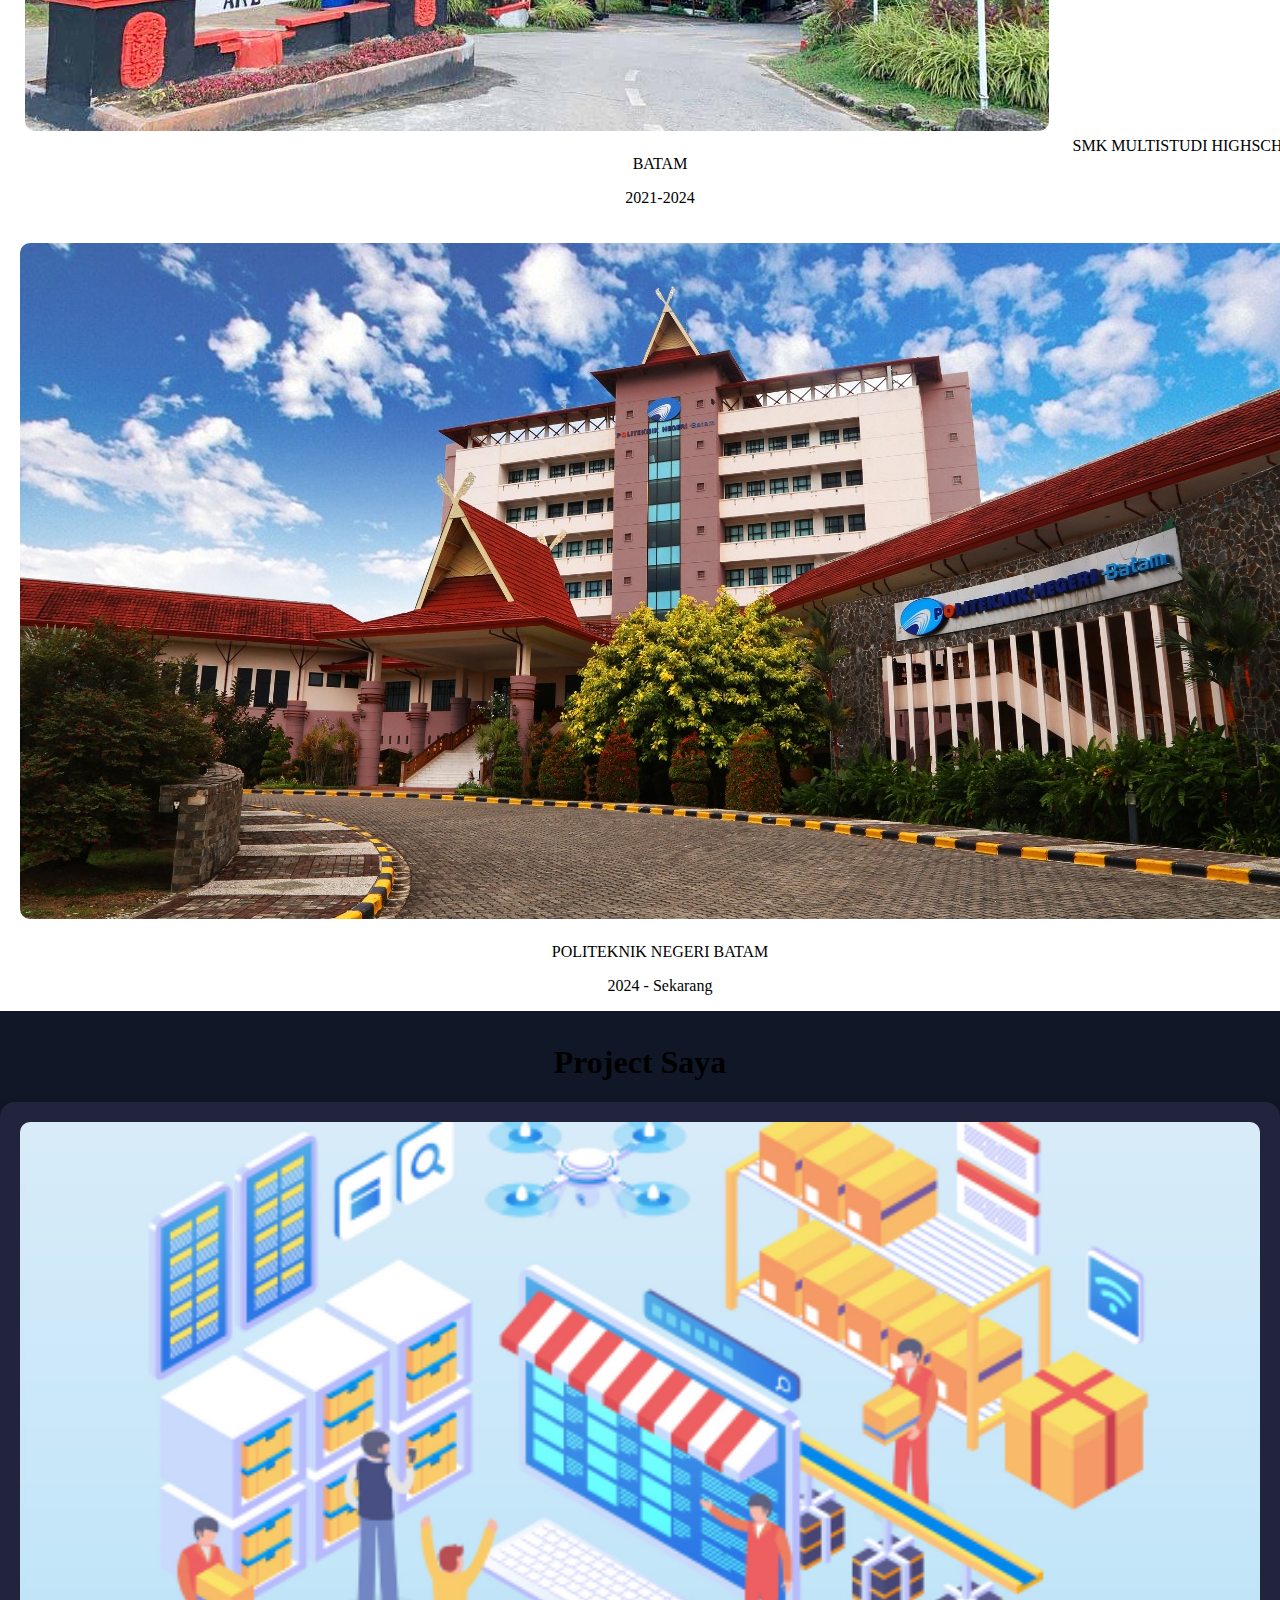
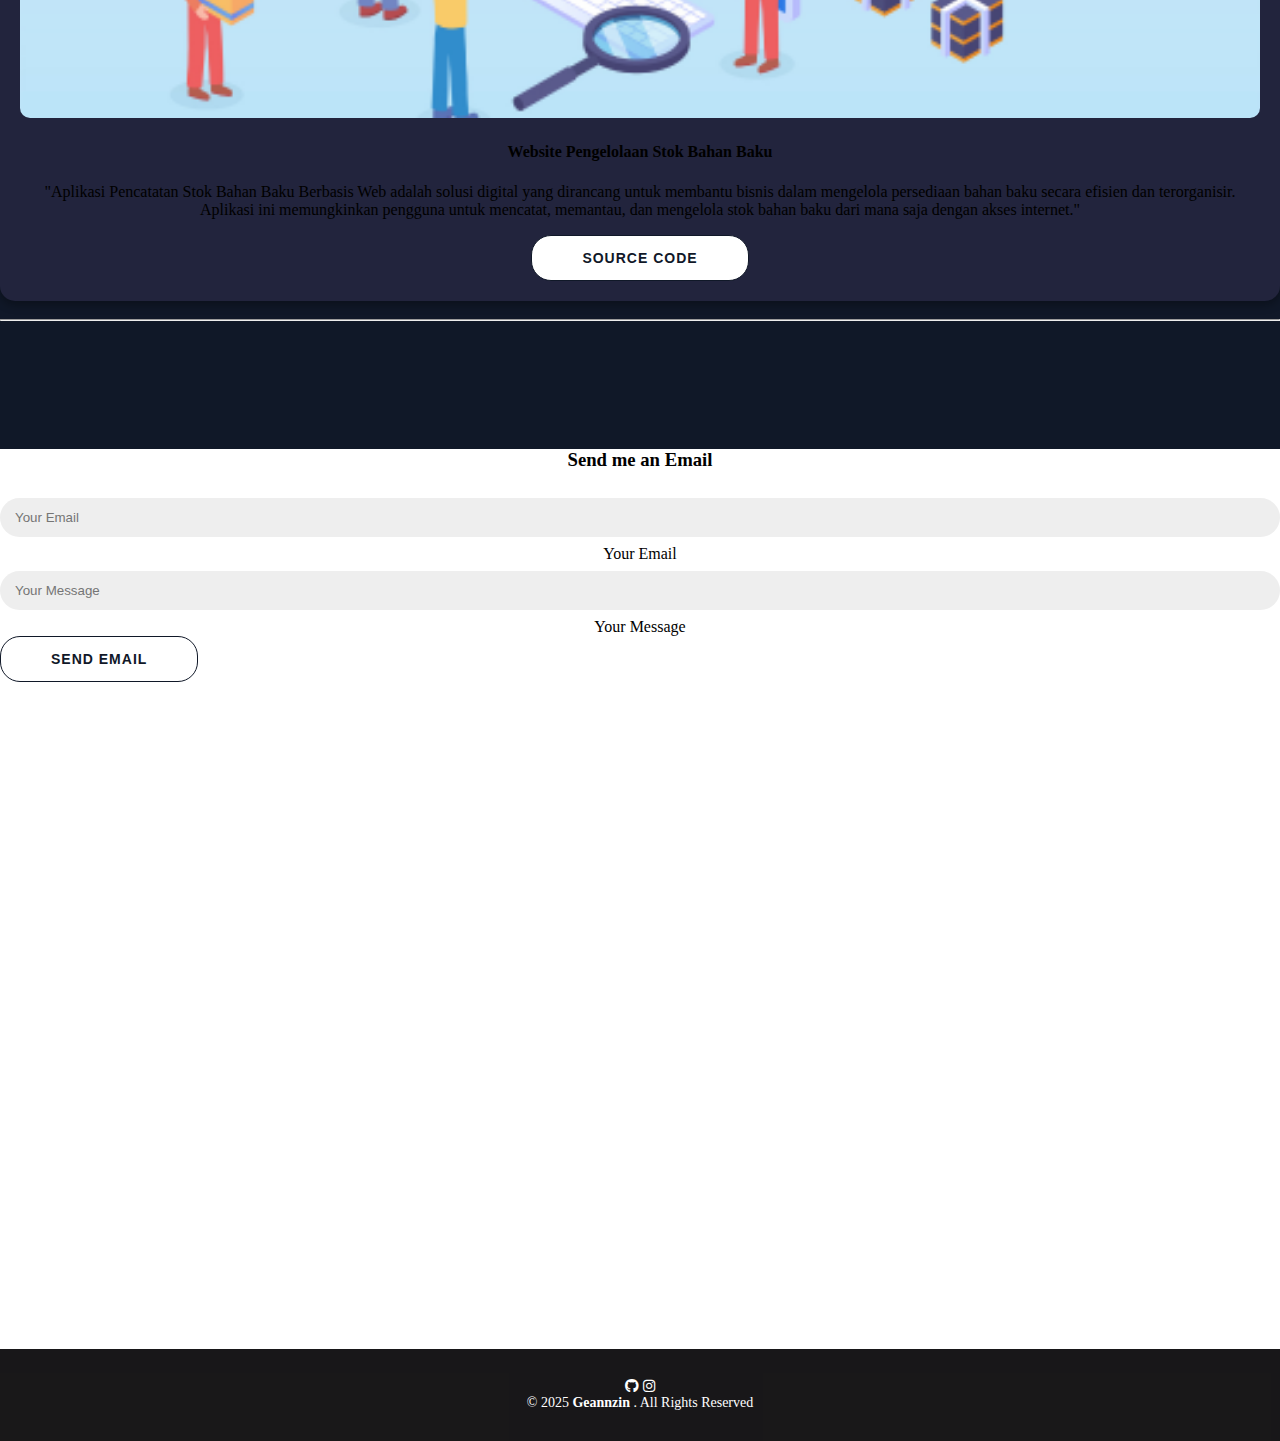
==== commit 7afb4ba6: "added some transition" ====
--- a/index.html
+++ b/index.html
@@ -29,13 +29,57 @@
         background-color: rgba(26, 24, 22, 0.85);
     }
 
-    #home{
+    #home {
         min-height: 100vh;
         display: flex;
         align-items: center;
         position: relative;
         text-align: center;
-    }
+        background: linear-gradient(to right, #101828, #1a202c); /* Warna background */
+        overflow: hidden;
+        opacity: 0; /* Awalnya tidak terlihat */
+        transform: translateY(100px); /* Awalnya turun ke bawah */
+        transition: transform 0.8s ease-out, opacity 0.8s ease-out;
+    }
+
+    #home .container {
+        transform: translateY(100px);
+        opacity: 0;
+        transition: transform 0.8s ease-out, opacity 0.8s ease-out;
+    }
+
+    #home.show {
+        opacity: 1;
+        transform: translateY(0);
+    }
+    
+    #home.show .container {
+        transform: translateY(0);
+        opacity: 1;
+    }
+
+    
+    #home h1 {
+        font-size: 2rem;
+        font-weight: bold;
+        color: #fff;
+    }
+
+    #home p {
+        font-size: 1.1rem;
+        color: #ddd;
+    }
+
+    .meimage {
+        border-radius: 50%;
+        border: 4px solid #fff;
+        transition: transform 0.5s ease-in-out;
+    }
+
+    .meimage:hover {
+        transform: scale(1.1);
+    }
+
 
     #about {
         min-height: 100vh;
@@ -64,15 +108,6 @@
         padding: 30px 0;
     }
 
-    #contact .container {
-        margin-top: 5%;
-    }
-    .contact .info-wrap {
-        box-shadow: 0px 2px 15px rgba(0, 0, 0, 0.1);
-        padding: 30px;
-        border-radius: 20px;
-        margin-bottom: 20px;
-    }
 
     .navbar {
         position: absolute;
@@ -100,26 +135,21 @@
         transition: color 0.3s;
     }
 
-
-    .btn-outline-warning {
-        border-color: #ffc107;
-        border-radius: 20px;
-        margin: 0 0 0 20px;
-        padding: 10px 60px;
-        font-size: 13px;
-        font-weight: 500;
-        letter-spacing: 1px;
-        transition: 0.3s;
-        white-space: nowrap;
-        transition: all 0.2s;
-    }
-
-    .btn-outline-warning:hover {
-        background-color: #ffc107;
-        border-color: #ffc107;
-        cursor: pointer;
-        color: #fff!important;
-    }
+    .meimage {
+            display: block;
+            margin: 0 auto;
+            border-radius: 10px;
+        }
+
+    input , #email, #message{
+        background-color: #eee;
+        border: none;
+        padding: 12px 15px;
+        margin: 8px 0;
+        width: 100%;
+        border-radius: 25px;
+    }   
+
     
     .navbar-nav a:hover,
     .navbar-nav a.active
@@ -129,9 +159,9 @@
 
 
     .menu-icon {
-    display: none;
-    flex-direction: column;
-    cursor: pointer;
+        display: none;
+        flex-direction: column;
+        cursor: pointer;
     }
 
     .bar {
@@ -144,55 +174,95 @@
         display: none;
     }
 
-    
-
-    section #home,#about,#service {
+    section #home,#about,#project {
         min-height: 100vh;
     }
 
+    button {
+        border-radius: 20px;
+        border: 1px solid #101828;
+        background-color: #ffffff;
+        color: #101828;
+        font-size: 14px;
+        font-weight: bold;
+        padding: 14px 50px;
+        letter-spacing: 1px;
+        text-transform: uppercase;
+        transition: transform 80ms ease-in, background-color 0.3s, color 0.3s;
+        cursor: pointer;
+        display: inline-block;
+        text-align: center;
+    }
+    button:active {
+        transform: scale(0.95);
+    }
+
+    button:focus {
+        outline: none;
+    }
+
+    button:hover {
+        background-color: #101828;
+        color: #ffffff;
+    }
+
+
 
     @media (max-width: 767px) {
-    .navbar-nav {
-        display: none;
-        flex-direction: column;
-        width: 100%;
-        position: absolute;
-        top: 68px;
-        left: 0px;
-        right: 0px;
-        background-color: rgba(26, 24, 22, 0.3);
-        padding: 10px 0;
-        text-align: center;
-        z-index: 1000;
-    }
-
-    .navbar-nav.show {
-        display: flex;
-        flex-direction: column;
-    }
-
-    .menu-icon {
-        display: flex;
-    }
-
-    .navbar-nav .navbar-item {
-        margin: 10px 0;
-    }
-
-    .nav-items {
-        display: flex;
-        flex-direction: column;
-        align-items: center;
-        margin-top: 10px;
-    }
-
-    
-    
-    #footer {
-        padding-top: 0px;
-        padding-bottom: 0px;
-    }
-}
+        .navbar-nav {
+            display: none;
+            flex-direction: column;
+            width: 100%;
+            position: absolute;
+            top: 68px;
+            left: 0px;
+            right: 0px;
+            background-color: rgba(26, 24, 22, 0.3);
+            padding: 10px 0;
+            text-align: center;
+            z-index: 1000;
+        }
+
+        button {
+            font-size: 12px;
+            padding: 12px 35px;
+        }
+
+        .navbar-nav.show {
+            display: flex;
+            flex-direction: column;
+        }
+
+        .menu-icon {
+            display: flex;
+        }
+
+        .navbar-nav .navbar-item {
+            margin: 10px 0;
+        }
+
+        .nav-items {
+            display: flex;
+            flex-direction: column;
+            align-items: center;
+            margin-top: 10px;
+        }
+
+    
+    
+        #footer {
+                padding-top: 0px;
+                padding-bottom: 0px;
+            }
+
+    }
+    @media screen and (max-width: 480px) {
+        button {
+            font-size: 10px;
+            padding: 10px 25px;
+            border-radius: 15px;
+        }
+    }
 
     </style>
 
@@ -231,25 +301,16 @@
  
 <main id="main">
 
-<style>
-    .meimage {
-            display: block;
-            margin: 0 auto; /* Gambar selalu di tengah */
-            border-radius: 10px;
-        }
-</style>
 
 <section id="home">
     <div class="container">
         <div class="row align-items-center">
-            <!-- Gambar akan berpindah ke atas saat di mobile -->
             <div class="col-md-6 order-md-last order-first text-center">
                 <img  src="image/me.jpg" alt="Foto Profil" class="meimage img-fluid" width="50%">
             </div>
 
-            <!-- Teks akan berada di bawah gambar saat di mobile -->
             <div class="col-md-6 text-white text-start">
-                <h1>Web Developer</h1>
+                <h1>Web Developer | UI/UX Designer</h1>
                 <p><strong>Nama</strong>: Muhammad Ali Asrory</p>
                 <p><strong>Alamat</strong>: Batam</p>
                 <p><strong>Email</strong>: aliasrory123@gmail.com</p>
@@ -337,6 +398,7 @@
                     <div class="project-description">
                         <h4>Website Pengelolaan Stok Bahan Baku</h4>
                         <p>"Aplikasi Pencatatan Stok Bahan Baku Berbasis Web adalah solusi digital yang dirancang untuk membantu bisnis dalam mengelola persediaan bahan baku secara efisien dan terorganisir. Aplikasi ini memungkinkan pengguna untuk mencatat, memantau, dan mengelola stok bahan baku dari mana saja dengan akses internet."</p>
+                        <button onclick="window.open('https://github.com/Geannnnn/PBL-105/tree/main/PBL105')" >Source Code</button>
                     </div>
                 </div>
             </div>
@@ -351,10 +413,19 @@
             
             <div class="col-12" style="text-align: center; margin-top: 10%;">
                 <h3>Send me an Email</h3>
-                <input type="text" placeholder="Your Email">
-                <input type="textarea" placeholder="Your Message">
-            </div>
-                <button style="width: 15%; margin: 12px;">Send Email</button>
+                <div class="form-floating">
+                    <input type="email" class="form-control" style="background-color: #eee;" placeholder="Your Email" id="email">
+                    <label for="email">Your Email</label>
+                </div>
+                <div class="form-floating">
+                    <input type="textarea" class="form-control"  placeholder="Your Message" id="message">
+                    <label for="message">Your Message</label>
+                </div>
+            </div>
+                <div class="col-3">
+                    <button>Send Email</button>
+                </div>
+                
 
         </div>
     </div>
@@ -404,181 +475,25 @@
             };
         });
     };
+
+        document.addEventListener("DOMContentLoaded", function() {
+        const homeSection = document.getElementById("home");
+
+        function checkScroll() {
+            const sectionPos = homeSection.getBoundingClientRect().top;
+            const screenHeight = window.innerHeight;
+
+            if (sectionPos < screenHeight - 100) {
+                homeSection.classList.add("show");
+            }
+        }
+
+        window.addEventListener("scroll", checkScroll);
+        checkScroll(); // Cek saat pertama kali dimuat
+    });
+
+
 </script>
 
-<style>
-
-
-
-span {
-    font-size: 12px;
-}
-
-a {
-    color: #333;
-    font-size: 14px;
-    text-decoration: none;
-    margin: 15px 0;
-}
-
-button {
-    border-radius: 20px;
-    border: 1px solid #ff4b2b;
-    background-color: #ffffff;
-    color: #ff4b2b;
-    font-size: 12px;
-    font-weight: bold;
-    padding: 12px 45px;
-    letter-spacing: 1px;
-    text-transform: uppercase;
-    transition: transform 80ms ease-in;
-}
-
-button:active {
-    transform: scale(0.95);
-}
-
-button:focus {
-    outline: none;
-}
-
-button.ghost {
-    background-color: transparent;
-    border-color: #ffffff;
-    color: #ffffff;
-}
-
-button:hover{
-    background-color: #e95f2e;
-    transition: 0.3s;
-    color: #ffffff;
-}
-
-form {
-    background-color: #ffffff;
-    display: flex;
-    align-items: center;
-    justify-content: center;
-    flex-direction: column;
-    padding: 0 50px;
-    height: 100%;
-    text-align: center;
-}
-
-input {
-    background-color: #eee;
-    border: none;
-    padding: 12px 15px;
-    margin: 8px 0;
-    width: 100%;
-    border-radius: 25px;
-}
-
-/* .container {
-    background-color: #ffffff;
-    border-radius: 10px;
-    box-shadow: 0 14px 28px rgba(0, 0, 0, 0.25), 0 10px 10px rgba(0, 0, 0, 0.22);
-    position: relative;
-    overflow: hidden;
-    width: 768px;
-    max-width: 100%;
-    min-height: 480px;
-    margin-top: 17.5vh;
-} */
-
-
-.container.right-panel-active .sign-in-container {
-    transform: translateX(100%);
-}
-
-.container.right-panel-active .sign-up-container {
-    transform: translateX(100%);
-    opacity: 1;
-    z-index: 5;
-    animation: show 0.6s;
-}
-
-@keyframes show {
-    0%,
-    49.99% {
-        opacity: 0;
-        z-index: 1;
-    }
-
-    50%,
-    100% {
-        opacity: 1;
-        z-index: 5;
-    }
-}
-.overlay-container {
-    position: absolute;
-    top: 0;
-    left: 50%;
-    width: 50%;
-    height: 100%;
-    overflow: hidden;
-    transition: transform 0.6s ease-in-out;
-    z-index: 100;
-}
-
-.container.right-panel-active .overlay-container {
-    transform: translateX(-100%);
-}
-
-.overlay {
-    background: #ff416c;
-    background: -webkit-linear-gradient(to right, #ff4b2b, #ff416c);
-    background: linear-gradient(to right, #ff4b2b, #ff416c);
-    background-repeat: no-repeat;
-    background-size: cover;
-    background-position: 0 0;
-    color: #ffffff;
-    position: relative;
-    left: -100%;
-    height: 100%;
-    width: 200%;
-    transform: translateX(0);
-    transition: transform 0.6s ease-in-out;
-}
-
-.container.right-panel-active .overlay {
-    transform: translateX(50%);
-}
-
-.overlay-panel {
-    position: absolute;
-    display: flex;
-    align-items: center;
-    justify-content: center;
-    flex-direction: column;
-    padding: 0 40px;
-    text-align: center;
-    top: 0;
-    height: 100%;
-    width: 50%;
-    transform: translateX(0);
-    transition: transform 0.6s ease-in-out;
-}
-
-.overlay-left {
-    transform: translateX(-20%);
-}
-
-.container.right-panel-active .overlay-left {
-    transform: translateX(0);
-}
-
-.overlay-right {
-    right: 0;
-    transform: translateX(0);
-}
-
-.container.right-panel-active .overlay-right {
-    transform: translateX(20%);
-}
-
-
-</style>
-
-
+
+
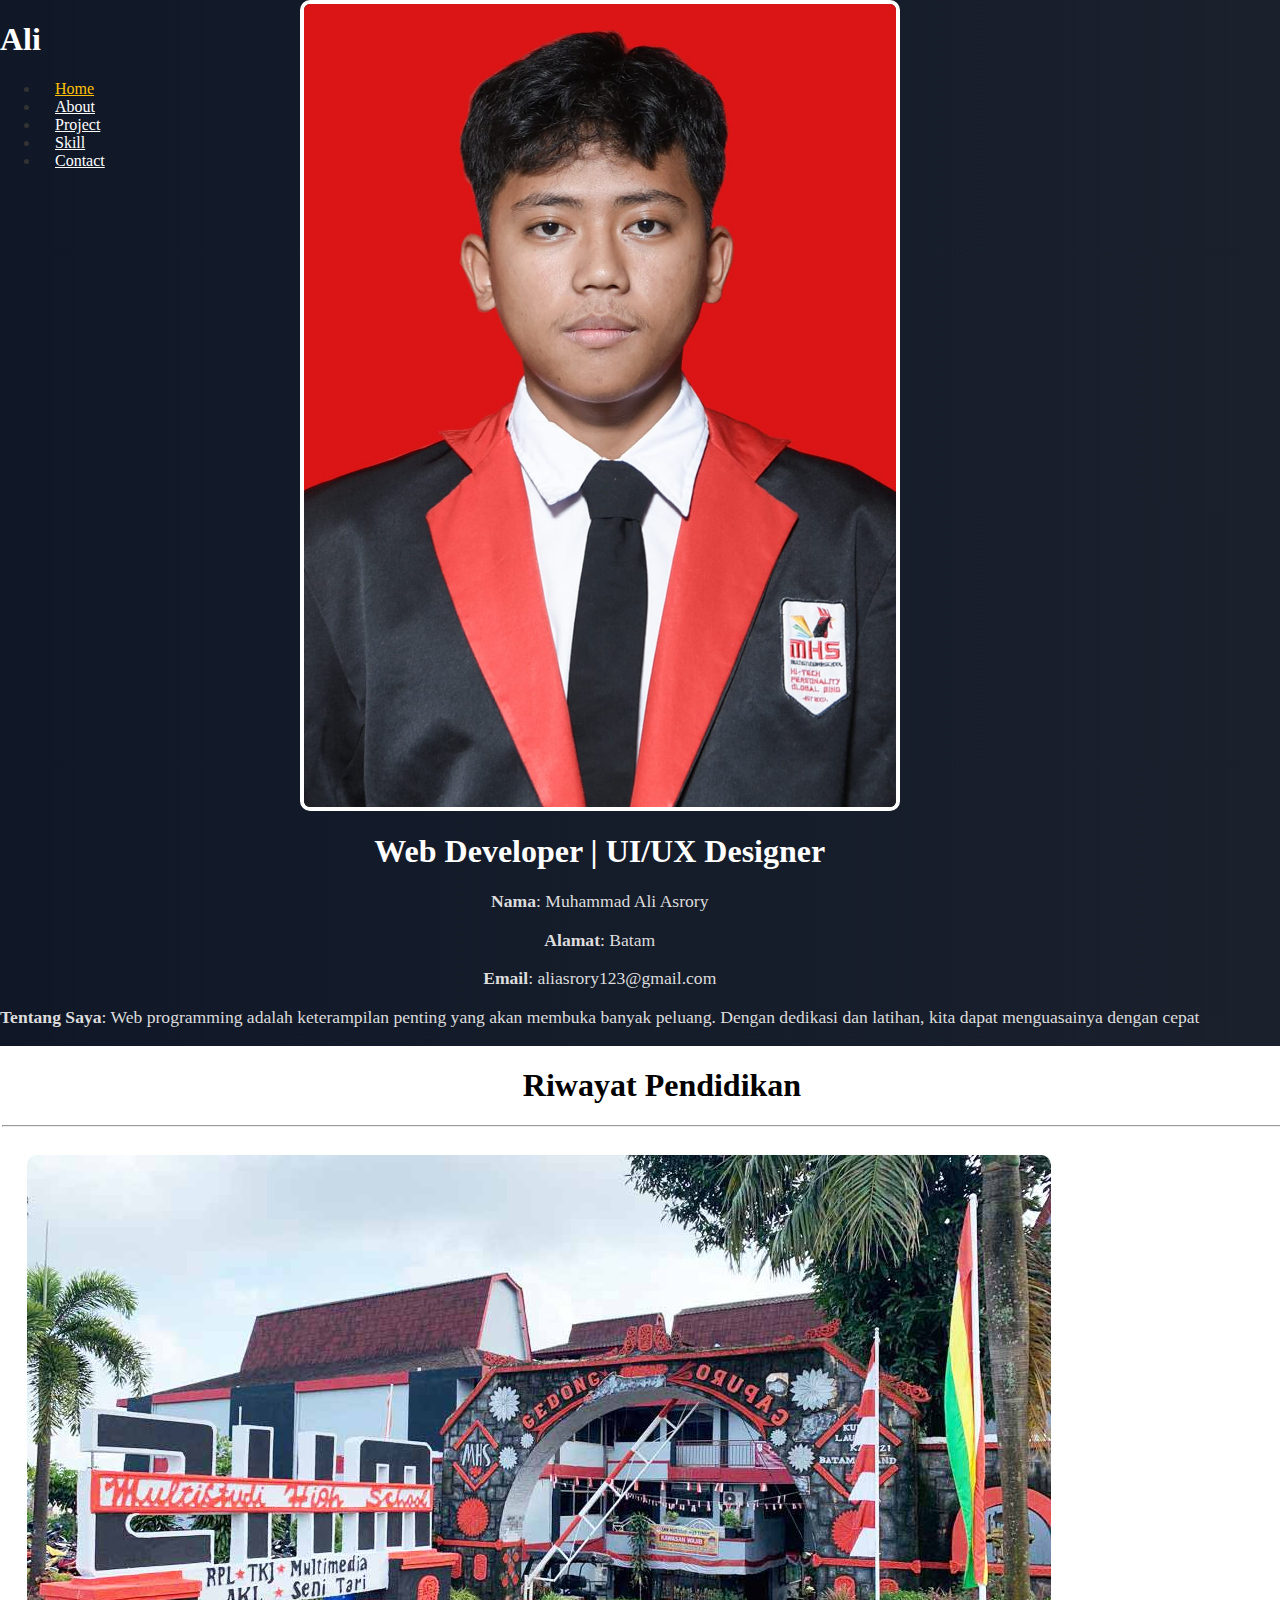
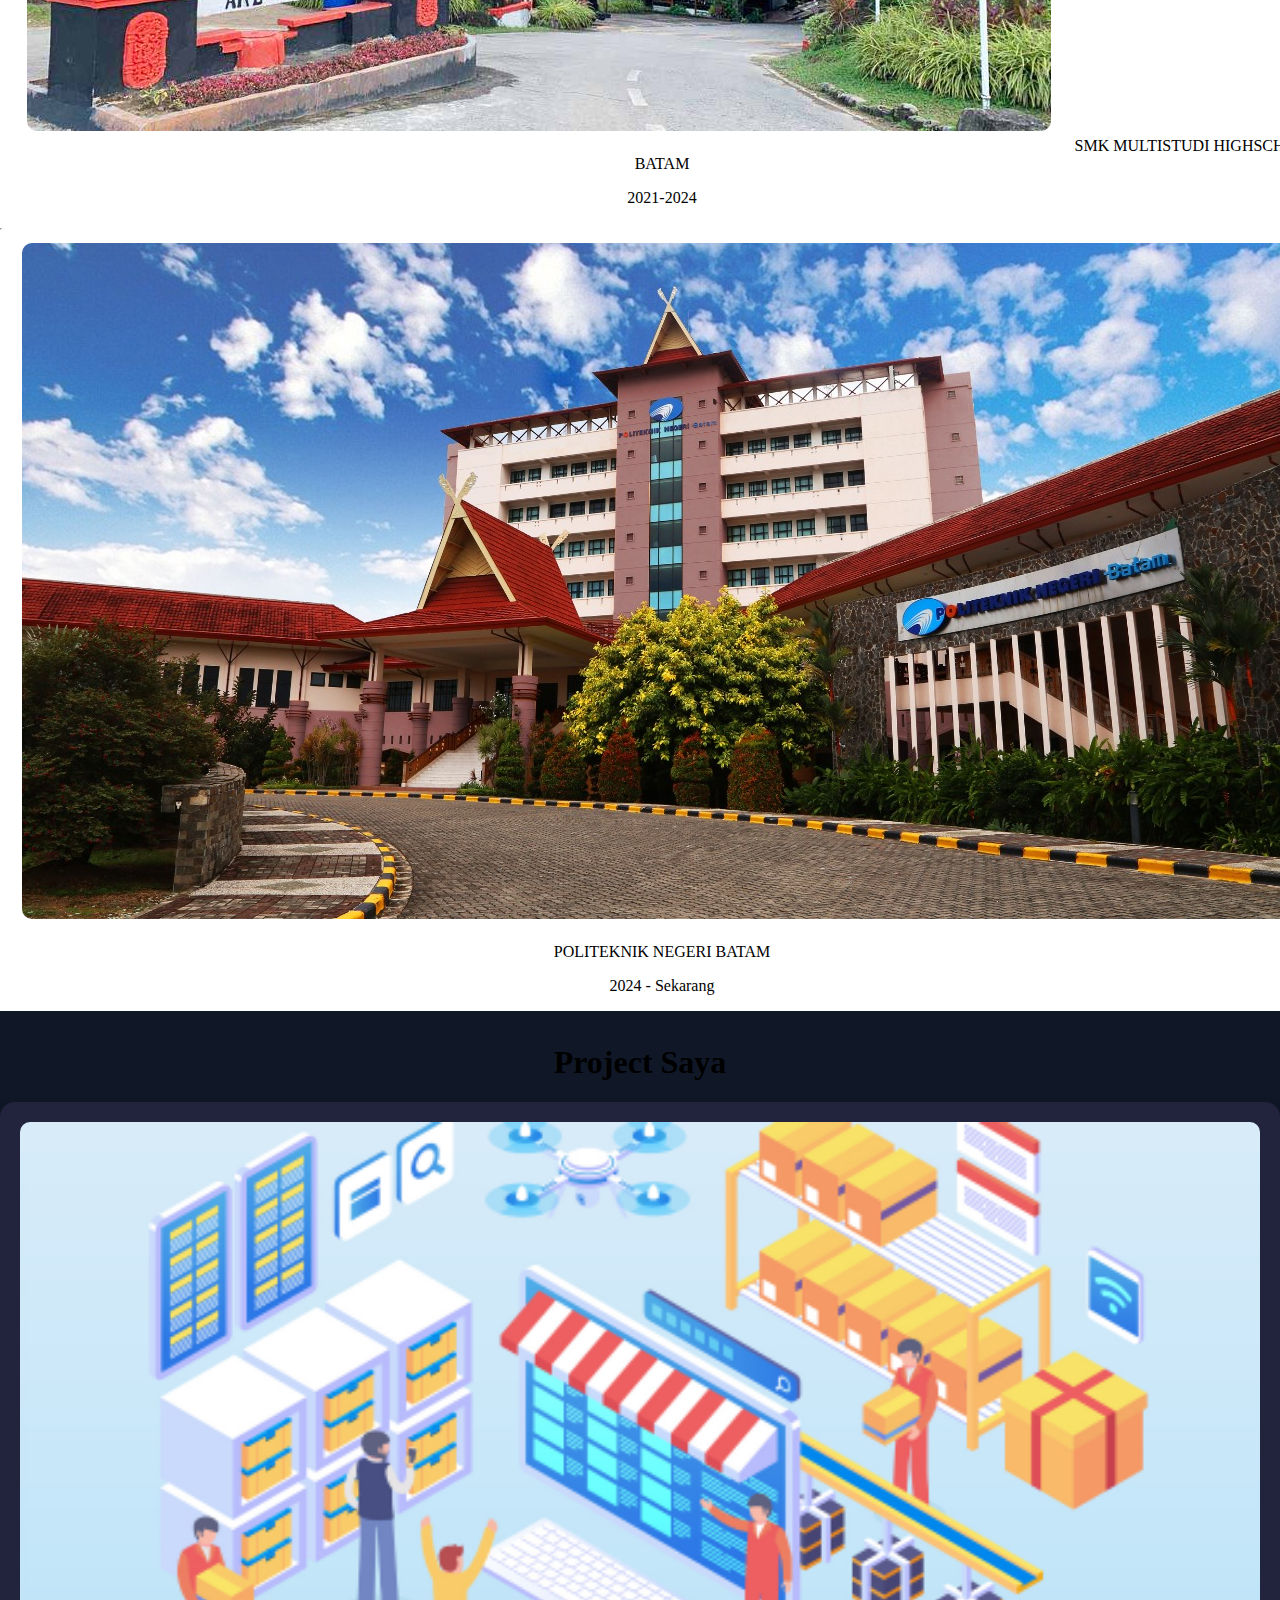
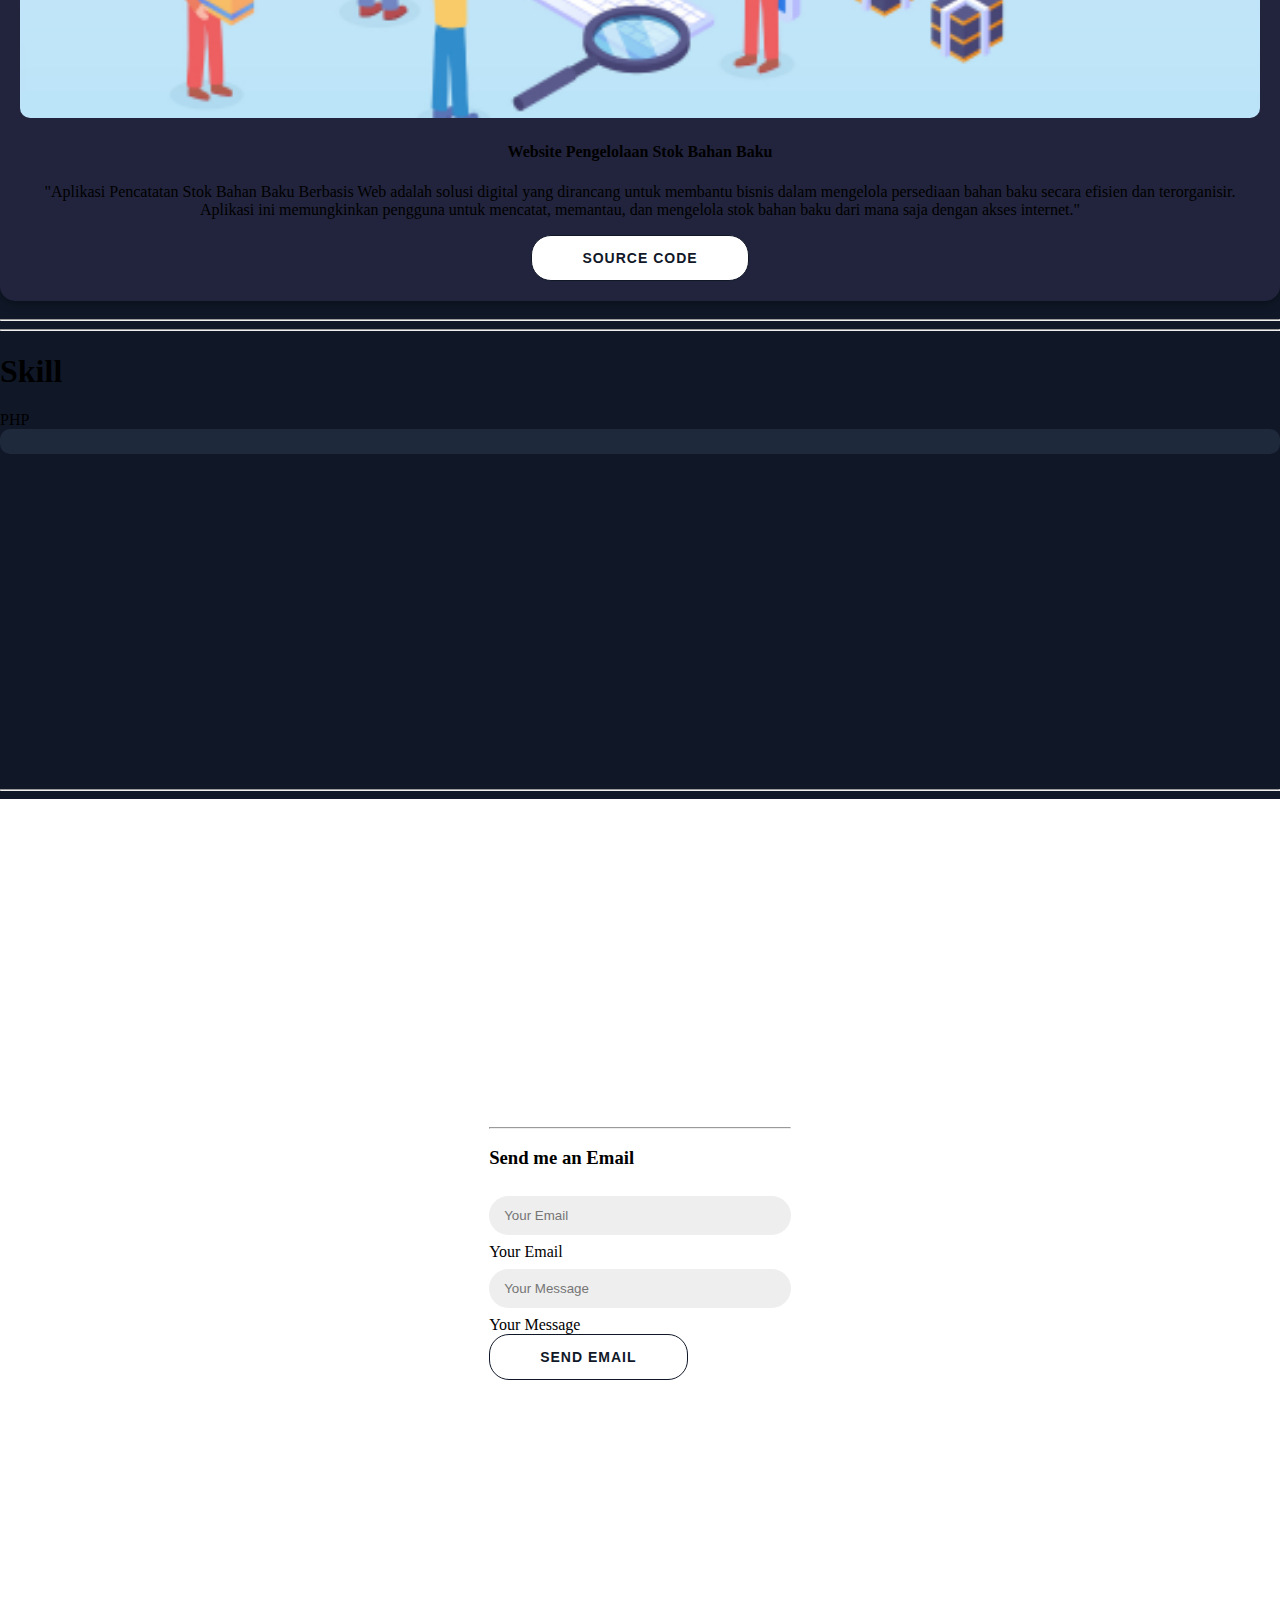
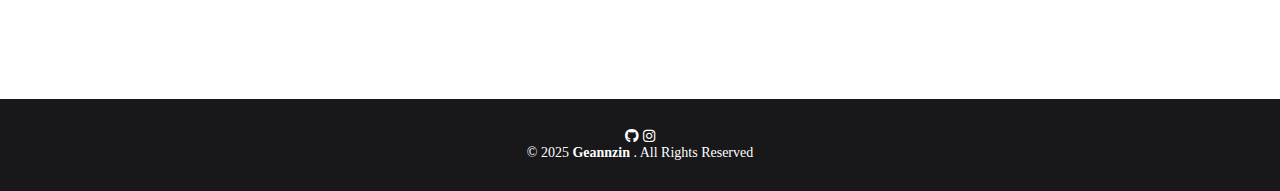
==== commit 2e7ffcb2: "added skill" ====
--- a/index.html
+++ b/index.html
@@ -98,7 +98,15 @@
         text-align: center;
     }
     
-    
+    #contact {
+    height: 100vh;
+    background-color: white;
+    display: flex;
+    align-items: center;
+    justify-content: center;
+}
+
+
 
     #footer {
         background-color: rgba(26, 24, 22, 0.85);
@@ -107,6 +115,7 @@
         text-align: center;
         padding: 30px 0;
     }
+
 
 
     .navbar {
@@ -149,6 +158,7 @@
         width: 100%;
         border-radius: 25px;
     }   
+
 
     
     .navbar-nav a:hover,
@@ -264,6 +274,62 @@
         }
     }
 
+        .skill {
+            margin-bottom: 20px;
+            opacity: 0; /* Mulai dengan transparan */
+            transform: translateX(-50px); /* Geser ke kiri */
+            transition: opacity 1s ease-out, transform 1s ease-out;
+        }
+
+        .skill.visible {
+            opacity: 1;
+            transform: translateX(0);
+        }
+
+
+        .progress-bar {
+            width: 100%;
+            height: 25px;
+            background-color: #1E293B;
+            border-radius: 10px;
+            overflow: hidden;
+            position: relative;
+        }
+
+        .progress {
+            height: 100%;
+            background: linear-gradient(90deg, #475569, #3B82F6); /* Blue-gray ke Blue */
+            width: 0%;
+            border-radius: 10px;
+            transition: width 2s ease-in-out;
+            display: flex;
+            align-items: center;
+            justify-content: center;
+            position: relative;
+        }
+
+        .progress.animate {
+            animation: loadProgress 2s ease-in-out forwards;
+        }
+
+        .progress span {
+            font-size: 14px;
+            font-weight: bold;
+            color: white; /* Warna teks */
+            opacity: 0;
+            transition: opacity 0.5s ease-in-out;
+        }
+
+        .progress.html { animation-delay: 0s; width: 90%; }
+        .progress.css { animation-delay: 0.3s; width: 85%; }
+        .progress.js { animation-delay: 0.6s; width: 80%; }
+        .progress.php { animation-delay: 0.9s; width: 75%; }
+
+        @keyframes loadProgress {
+            from { width: 0%; }
+            to { width: var(--final-width, 100%); }
+        }
+
     </style>
 
 <body>
@@ -291,6 +357,9 @@
                             <a href="#project" class="nav-link">Project</a>
                         </li>
                         <li class="nav-item">
+                            <a href="#skill" class="nav-link">Skill</a>
+                        </li>
+                        <li class="nav-item">
                             <a href="#contact" class="nav-link">Contact</a>
                         </li>
                     </ul>
@@ -321,6 +390,7 @@
 </section>
 
 <section id="about">
+    <hr>
     <div class="container">
         <h1>Riwayat Pendidikan</h1>
         <hr>
@@ -407,14 +477,84 @@
 </section>
 
 <hr>
-<section id="contact" style="height:100vh; background-color:white;">
+<section id="skill">
     <div class="container">
-        <div class="row">
-            
-            <div class="col-12" style="text-align: center; margin-top: 10%;">
+        <div class="row text-center text-white">
+            <hr>
+            <h1>Skill</h1>
+            <div class="skill col-4">
+                <div class="skill">
+                    <div class="skill-title">PHP</div>
+                    <div class="progress-bar">
+                        <div class="progress PHP" style="--final-width: 83%;">
+                            <span>83%</span>
+                        </div>
+                    </div>
+                </div>
+            </div>
+            <div class="skill col-4">
+                <div class="skill">
+                    <div class="skill-title">CSS</div>
+                    <div class="progress-bar">
+                        <div class="progress css" style="--final-width: 81%;">
+                            <span>81%</span>
+                        </div>
+                    </div>
+                </div>
+            </div>
+            <div class="col-4">
+                <div class="skill">
+                    <div class="skill-title">HTML</div>
+                    <div class="progress-bar">
+                        <div class="progress html" style="--final-width: 90%;">
+                            <span>90%</span>
+                        </div>
+                    </div>
+                </div>
+            </div>
+            <div class="col-4">
+                <div class="skill">
+                    <div class="skill-title">Github</div>
+                    <div class="progress-bar">
+                        <div class="progress js" style="--final-width: 87%;">
+                            <span>87%</span>
+                        </div>
+                    </div>
+                </div>
+            </div>
+            <div class="col-4">
+                <div class="skill">
+                    <div class="skill-title">Python</div>
+                    <div class="progress-bar">
+                        <div class="progress js" style="--final-width: 68%;">
+                            <span>68%</span>
+                        </div>
+                    </div>
+                </div>
+            </div>
+            <div class="col-4">
+                <div class="skill">
+                    <div class="skill-title">Javascript</div>
+                    <div class="progress-bar">
+                        <div class="progress html" style="--final-width: 72%;">
+                            <span>72%</span>
+                        </div>
+                    </div>
+                </div>
+            </div>
+            <hr>
+        </div>
+    </div>
+</section>
+<section id="contact">
+    <div class="container">
+        <div class="row text-center">
+                        
+            <hr>
+            <div class="col-12 text-center contact-content">
                 <h3>Send me an Email</h3>
                 <div class="form-floating">
-                    <input type="email" class="form-control" style="background-color: #eee;" placeholder="Your Email" id="email">
+                    <input type="email" class="form-control" placeholder="Your Email" id="email">
                     <label for="email">Your Email</label>
                 </div>
                 <div class="form-floating">
@@ -425,11 +565,10 @@
                 <div class="col-3">
                     <button>Send Email</button>
                 </div>
-                
-
         </div>
     </div>
 </section>
+
 <footer id="footer">
     <a name="github1"  style="color: inherit;" href="https://github.com/Geannnnn"><i width="" class="fa-brands fa-github"></i></a>
     <a style="color: inherit;" href="https://www.instagram.com/m.alias21/"><i class="fa-brands fa-instagram"></i></a>
@@ -479,20 +618,39 @@
         document.addEventListener("DOMContentLoaded", function() {
         const homeSection = document.getElementById("home");
 
-        function checkScroll() {
-            const sectionPos = homeSection.getBoundingClientRect().top;
-            const screenHeight = window.innerHeight;
-
-            if (sectionPos < screenHeight - 100) {
-                homeSection.classList.add("show");
-            }
-        }
-
-        window.addEventListener("scroll", checkScroll);
-        checkScroll(); // Cek saat pertama kali dimuat
+        const observer = new IntersectionObserver((entries) => {
+            entries.forEach(entry => {
+                if (entry.isIntersecting) {
+                    homeSection.classList.add("show");
+                    homeSection.classList.remove("hide");
+                } else {
+                    homeSection.classList.remove("show");
+                    homeSection.classList.add("hide"); 
+                }
+            });
+        }, { threshold: 0.2 }); 
+
+        observer.observe(homeSection);
     });
 
 
+    document.addEventListener("DOMContentLoaded", function () {
+            const skills = document.querySelectorAll(".skill");
+
+            skills.forEach((skill, index) => {
+                setTimeout(() => {
+                    skill.classList.add("visible");
+                }, index * 300); 
+            });
+
+            document.querySelectorAll(".progress").forEach(bar => {
+                setTimeout(() => {
+                    bar.classList.add("animate");
+                    bar.querySelector("span").style.opacity = "1"; 
+                }, 1500);
+            });
+        });
+
 </script>
 
 
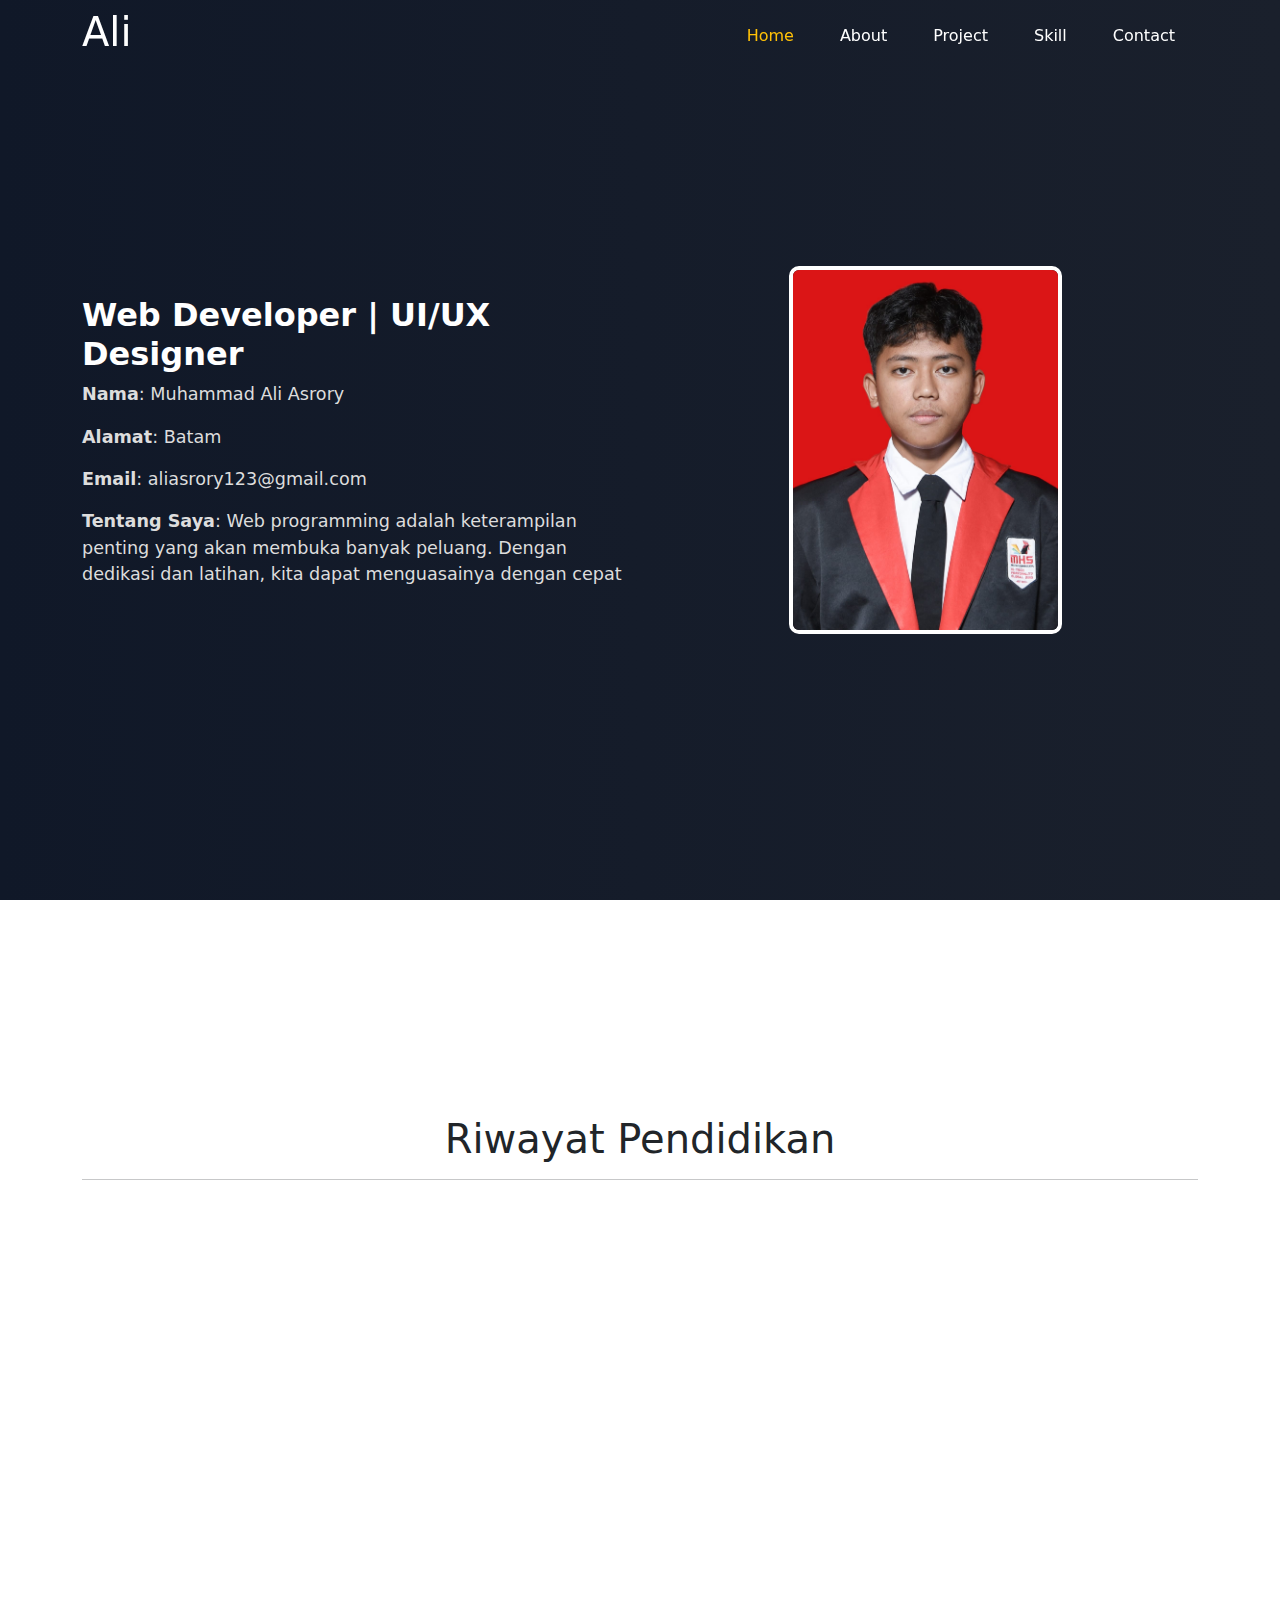
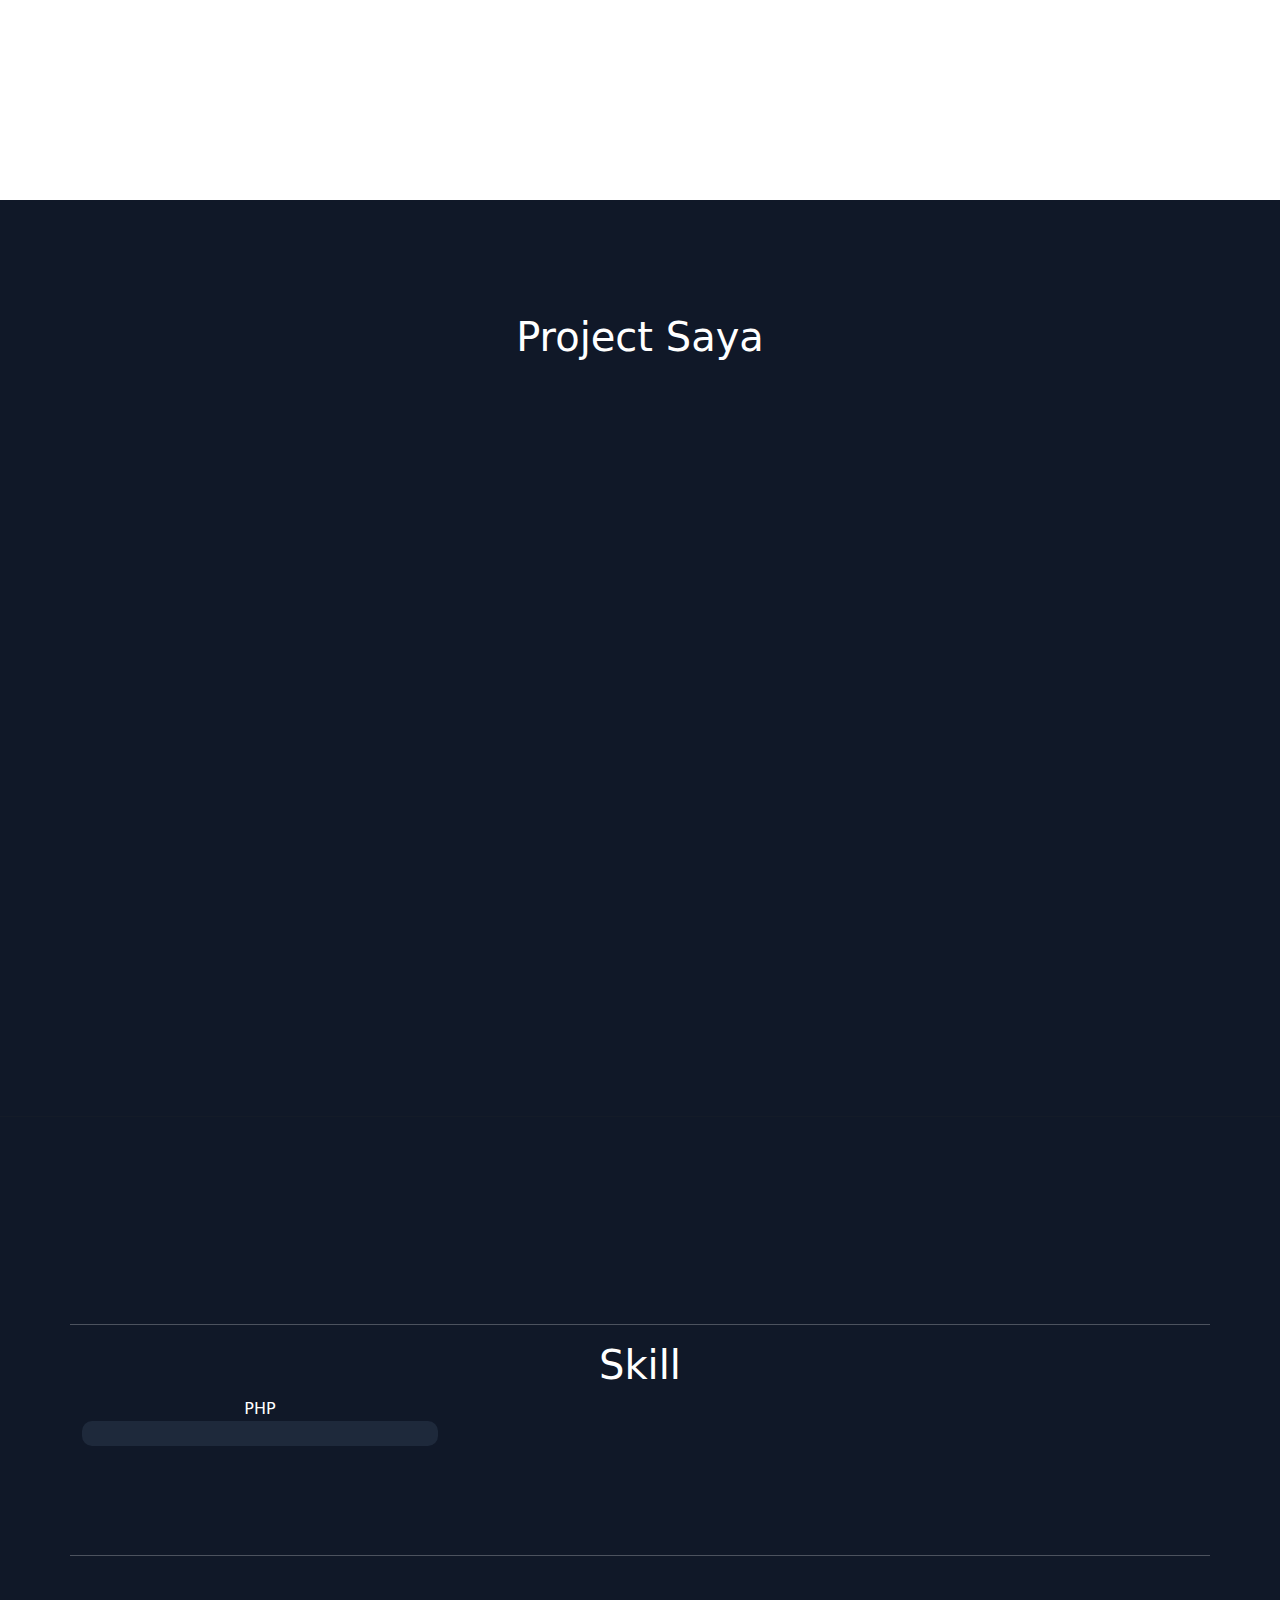
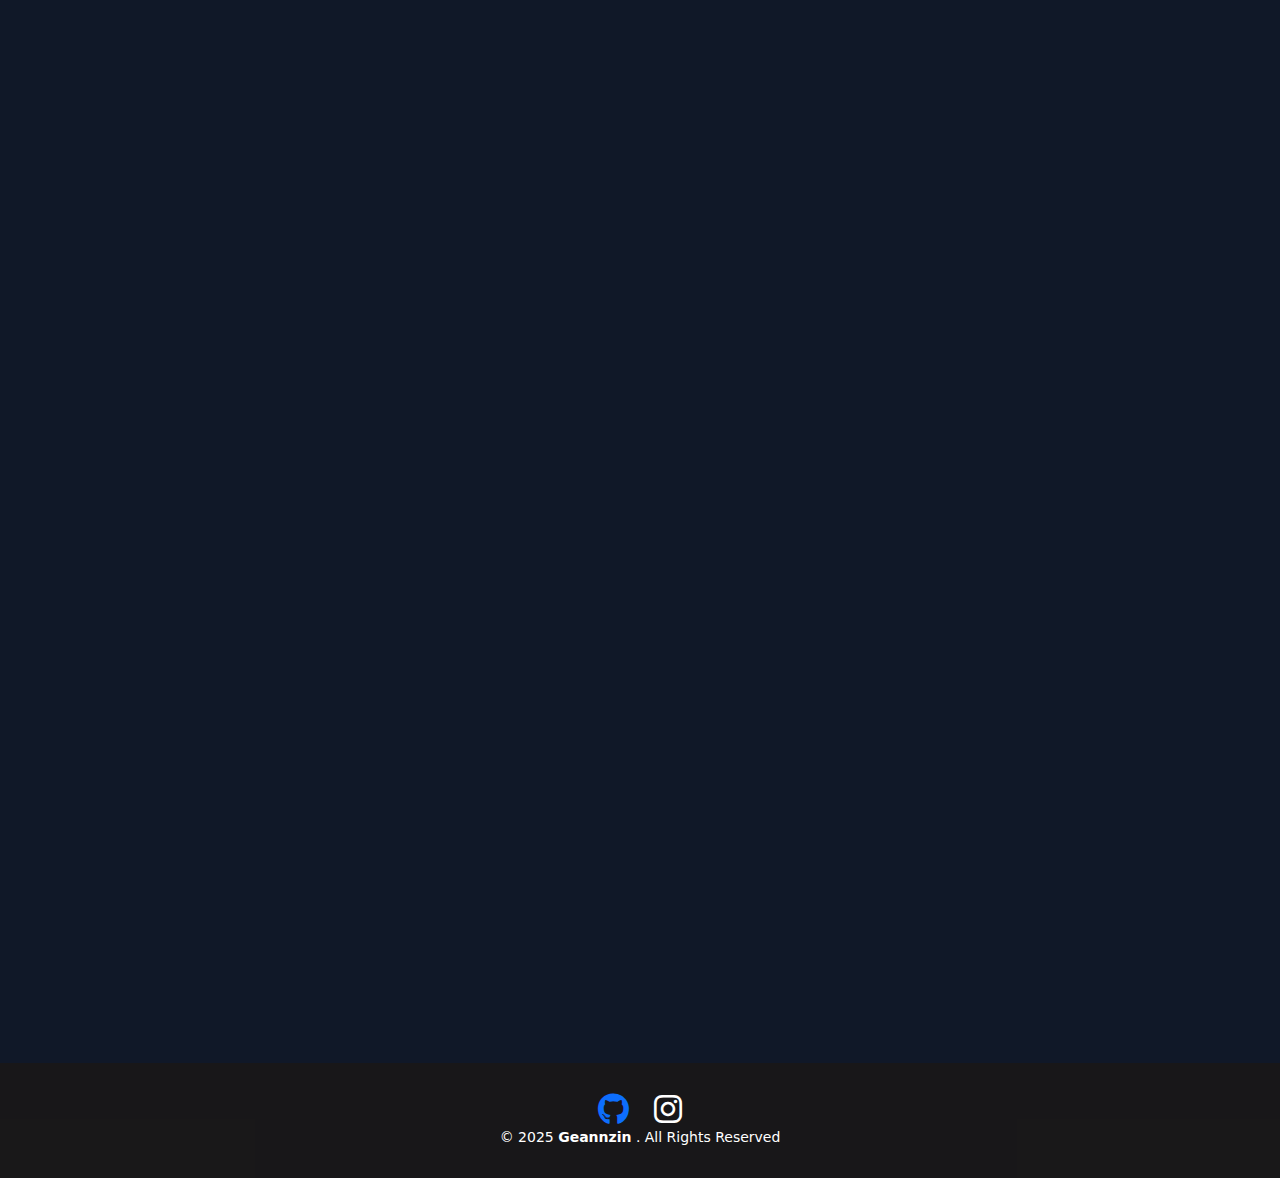
==== commit f2e0d0e0: "Final Update!" ====
--- a/index.html
+++ b/index.html
@@ -5,333 +5,12 @@
     <meta charset="UTF-8">
     <meta name="viewport" content="width=device-width, initial-scale=1.0">
     <title>Portfolio | Ali</title>
-    <link href="https://cdn.jsdelivr.net/npm/bootstrap@5.0.2/dist/css/bootstrap.min.css" rel="stylesheet" integrity="sha384-EVSTQN3/azprG1Anm3QDgpJLIm9Nao0Yz1ztcQTwFspd3yD65VohhpuuCOmLASjC" crossorigin="anonymous">
+    <link rel="stylesheet" href="bootstrap-5.0.2-dist/css/bootstrap.min.css">
     <link rel="stylesheet" href="https://cdnjs.cloudflare.com/ajax/libs/font-awesome/6.4.2/css/all.min.css">
     <script src="https://code.jquery.com/jquery-3.6.4.min.js"></script>
+    <link rel="stylesheet" href="style.css">
 </head>
       
-    
-    <style>
-
-    body {
-        margin: 0;
-        padding: 0;
-        background-color: #101828;
-
-    }
-
-    *, ::after, ::before {
-        box-sizing: border-box;
-    }
-
-    nav.sticky {
-        padding: 15px 20px;
-        background-color: rgba(26, 24, 22, 0.85);
-    }
-
-    #home {
-        min-height: 100vh;
-        display: flex;
-        align-items: center;
-        position: relative;
-        text-align: center;
-        background: linear-gradient(to right, #101828, #1a202c); /* Warna background */
-        overflow: hidden;
-        opacity: 0; /* Awalnya tidak terlihat */
-        transform: translateY(100px); /* Awalnya turun ke bawah */
-        transition: transform 0.8s ease-out, opacity 0.8s ease-out;
-    }
-
-    #home .container {
-        transform: translateY(100px);
-        opacity: 0;
-        transition: transform 0.8s ease-out, opacity 0.8s ease-out;
-    }
-
-    #home.show {
-        opacity: 1;
-        transform: translateY(0);
-    }
-    
-    #home.show .container {
-        transform: translateY(0);
-        opacity: 1;
-    }
-
-    
-    #home h1 {
-        font-size: 2rem;
-        font-weight: bold;
-        color: #fff;
-    }
-
-    #home p {
-        font-size: 1.1rem;
-        color: #ddd;
-    }
-
-    .meimage {
-        border-radius: 50%;
-        border: 4px solid #fff;
-        transition: transform 0.5s ease-in-out;
-    }
-
-    .meimage:hover {
-        transform: scale(1.1);
-    }
-
-
-    #about {
-        min-height: 100vh;
-        display: flex;
-        background-color: #ffffff;
-        align-items: center;
-        position: relative;
-        text-align: center;
-    }
-
-    #project{
-        min-height: 100vh;
-        display: flex;
-        align-items: center;
-        position: relative;
-        text-align: center;
-    }
-    
-    #contact {
-    height: 100vh;
-    background-color: white;
-    display: flex;
-    align-items: center;
-    justify-content: center;
-}
-
-
-
-    #footer {
-        background-color: rgba(26, 24, 22, 0.85);
-        color: #fff;
-        font-size: 14px;
-        text-align: center;
-        padding: 30px 0;
-    }
-
-
-
-    .navbar {
-        position: absolute;
-        top: 0;
-        left: 0;
-        width: 100%;
-        background-color: transparent;
-        z-index: 1000;
-    }
-
-
-    .navbar {
-        position: absolute;
-        top: 0;
-        left: 0;
-        width: 100%;
-        background-color: transparent;
-        z-index: 1000;
-        color: #333;
-    }
-
-    .navbar-nav .nav-link {
-        color: white;
-        margin: 0 15px;
-        transition: color 0.3s;
-    }
-
-    .meimage {
-            display: block;
-            margin: 0 auto;
-            border-radius: 10px;
-        }
-
-    input , #email, #message{
-        background-color: #eee;
-        border: none;
-        padding: 12px 15px;
-        margin: 8px 0;
-        width: 100%;
-        border-radius: 25px;
-    }   
-
-
-    
-    .navbar-nav a:hover,
-    .navbar-nav a.active
-    {
-        color: #ffc107;
-    }
-
-
-    .menu-icon {
-        display: none;
-        flex-direction: column;
-        cursor: pointer;
-    }
-
-    .bar {
-        height: 3px;
-        width: 25px;
-        background-color: white;
-        margin: 5px 0px;
-    }
-    .bar:nth-child(4) {
-        display: none;
-    }
-
-    section #home,#about,#project {
-        min-height: 100vh;
-    }
-
-    button {
-        border-radius: 20px;
-        border: 1px solid #101828;
-        background-color: #ffffff;
-        color: #101828;
-        font-size: 14px;
-        font-weight: bold;
-        padding: 14px 50px;
-        letter-spacing: 1px;
-        text-transform: uppercase;
-        transition: transform 80ms ease-in, background-color 0.3s, color 0.3s;
-        cursor: pointer;
-        display: inline-block;
-        text-align: center;
-    }
-    button:active {
-        transform: scale(0.95);
-    }
-
-    button:focus {
-        outline: none;
-    }
-
-    button:hover {
-        background-color: #101828;
-        color: #ffffff;
-    }
-
-
-
-    @media (max-width: 767px) {
-        .navbar-nav {
-            display: none;
-            flex-direction: column;
-            width: 100%;
-            position: absolute;
-            top: 68px;
-            left: 0px;
-            right: 0px;
-            background-color: rgba(26, 24, 22, 0.3);
-            padding: 10px 0;
-            text-align: center;
-            z-index: 1000;
-        }
-
-        button {
-            font-size: 12px;
-            padding: 12px 35px;
-        }
-
-        .navbar-nav.show {
-            display: flex;
-            flex-direction: column;
-        }
-
-        .menu-icon {
-            display: flex;
-        }
-
-        .navbar-nav .navbar-item {
-            margin: 10px 0;
-        }
-
-        .nav-items {
-            display: flex;
-            flex-direction: column;
-            align-items: center;
-            margin-top: 10px;
-        }
-
-    
-    
-        #footer {
-                padding-top: 0px;
-                padding-bottom: 0px;
-            }
-
-    }
-    @media screen and (max-width: 480px) {
-        button {
-            font-size: 10px;
-            padding: 10px 25px;
-            border-radius: 15px;
-        }
-    }
-
-        .skill {
-            margin-bottom: 20px;
-            opacity: 0; /* Mulai dengan transparan */
-            transform: translateX(-50px); /* Geser ke kiri */
-            transition: opacity 1s ease-out, transform 1s ease-out;
-        }
-
-        .skill.visible {
-            opacity: 1;
-            transform: translateX(0);
-        }
-
-
-        .progress-bar {
-            width: 100%;
-            height: 25px;
-            background-color: #1E293B;
-            border-radius: 10px;
-            overflow: hidden;
-            position: relative;
-        }
-
-        .progress {
-            height: 100%;
-            background: linear-gradient(90deg, #475569, #3B82F6); /* Blue-gray ke Blue */
-            width: 0%;
-            border-radius: 10px;
-            transition: width 2s ease-in-out;
-            display: flex;
-            align-items: center;
-            justify-content: center;
-            position: relative;
-        }
-
-        .progress.animate {
-            animation: loadProgress 2s ease-in-out forwards;
-        }
-
-        .progress span {
-            font-size: 14px;
-            font-weight: bold;
-            color: white; /* Warna teks */
-            opacity: 0;
-            transition: opacity 0.5s ease-in-out;
-        }
-
-        .progress.html { animation-delay: 0s; width: 90%; }
-        .progress.css { animation-delay: 0.3s; width: 85%; }
-        .progress.js { animation-delay: 0.6s; width: 80%; }
-        .progress.php { animation-delay: 0.9s; width: 75%; }
-
-        @keyframes loadProgress {
-            from { width: 0%; }
-            to { width: var(--final-width, 100%); }
-        }
-
-    </style>
-
 <body>
 <div class="dashboard">
         <header id="header" class="fixed-top d-flex align-items-center header-transparent header-scrolled">
@@ -394,24 +73,15 @@
     <div class="container">
         <h1>Riwayat Pendidikan</h1>
         <hr>
-        <style>
-            .card {
-                transition: transform 0.3s ease, box-shadow 0.3s ease;
-            }
         
-            .card:hover {
-                transform: scale(1.05);
-                box-shadow: 0 4px 10px rgba(0, 0, 0, 0.2);
-            }
-        </style>
         <div class="row">
-            <div class="card col-6" style="border:none;">
+            <div class="card col-sm-12 col-md-12 col-lg-6" style="border:none;">
                 <img style="margin:20px; width: auto; height: 90%; border-radius: 10px;" src="image/skul.jpg" alt="Multistudi Highschool Image">
                 SMK MULTISTUDI HIGHSCHOOL BATAM
                 <p>2021-2024</p>
             </div>
         
-            <div class="card col-6" style="border:none;">
+            <div class="card col-sm-12 col-md-12 col-lg-6" style="border:none;">
                 <img style="margin:20px; width: auto; height: 90%; border-radius: 10px;" src="image/PoliteknikImage.jpeg" alt="Politeknik Batam Image">
                 POLITEKNIK NEGERI BATAM
                 <p>2024 - Sekarang</p>
@@ -421,41 +91,6 @@
 </section>
 
 <section id="project">
-    <style>
-        .project-card {
-            background: #22243d;
-            padding: 20px;
-            border-radius: 15px;
-            box-shadow: 0 4px 10px rgba(0, 0, 0, 0.3);
-            transition: transform 0.3s ease, box-shadow 0.3s ease;
-        }
-
-        .project-card:hover {
-            transform: translateY(-5px);
-            box-shadow: 0 8px 20px rgba(0, 0, 0, 0.4);
-        }
-
-        .project-image {
-            width: 100%;
-            border-radius: 10px;
-            transition: transform 0.3s ease;
-        }
-
-        .project-image:hover {
-            transform: scale(1.05);
-        }
-
-        .project-description {
-            margin-top: 20px;
-            text-align: center;
-        }
-
-        @media (max-width: 768px) {
-            .project-description {
-                text-align: left;
-            }
-        }
-    </style>
     <div class="container text-white">
         <div class="row justify-content-center">
             <div class="col-12 mb-4">
@@ -482,7 +117,7 @@
         <div class="row text-center text-white">
             <hr>
             <h1>Skill</h1>
-            <div class="skill col-4">
+            <div class="skill col-lg-4 col-md-6 col-sm-12">
                 <div class="skill">
                     <div class="skill-title">PHP</div>
                     <div class="progress-bar">
@@ -492,7 +127,7 @@
                     </div>
                 </div>
             </div>
-            <div class="skill col-4">
+            <div class="skill col-lg-4 col-md-6 col-sm-12">
                 <div class="skill">
                     <div class="skill-title">CSS</div>
                     <div class="progress-bar">
@@ -502,7 +137,7 @@
                     </div>
                 </div>
             </div>
-            <div class="col-4">
+            <div class="col-lg-4 col-md-6 col-sm-12">
                 <div class="skill">
                     <div class="skill-title">HTML</div>
                     <div class="progress-bar">
@@ -512,7 +147,7 @@
                     </div>
                 </div>
             </div>
-            <div class="col-4">
+            <div class="col-lg-4 col-md-6 col-sm-12">
                 <div class="skill">
                     <div class="skill-title">Github</div>
                     <div class="progress-bar">
@@ -522,7 +157,7 @@
                     </div>
                 </div>
             </div>
-            <div class="col-4">
+            <div class="col-lg-4 col-md-6 col-sm-12">
                 <div class="skill">
                     <div class="skill-title">Python</div>
                     <div class="progress-bar">
@@ -532,7 +167,7 @@
                     </div>
                 </div>
             </div>
-            <div class="col-4">
+            <div class="col-lg-4 col-md-6 col-sm-12">
                 <div class="skill">
                     <div class="skill-title">Javascript</div>
                     <div class="progress-bar">
@@ -562,7 +197,7 @@
                     <label for="message">Your Message</label>
                 </div>
             </div>
-                <div class="col-3">
+                <div class="col-3 text-start">
                     <button>Send Email</button>
                 </div>
         </div>
@@ -570,7 +205,7 @@
 </section>
 
 <footer id="footer">
-    <a name="github1"  style="color: inherit;" href="https://github.com/Geannnnn"><i width="" class="fa-brands fa-github"></i></a>
+    <a name="github1" href="https://github.com/Geannnnn"><i class="fa-brands fa-github"></i></a>
     <a style="color: inherit;" href="https://www.instagram.com/m.alias21/"><i class="fa-brands fa-instagram"></i></a>
     <div class="copyright">
         © 2025
@@ -580,78 +215,7 @@
 </footer>
 
 </main>
-
-<script>
-    var nav = document.querySelector("nav")
-    window.addEventListener("scroll", ()=> {
-        if (document.documentElement.scrollTop > 20 ) {
-            nav.classList.add("sticky");
-        }else {
-            nav.classList.remove("sticky");
-        }
-    })
-
-    function toggle() {
-            var navbar = document.getElementById("navbar-links");
-            navbar.classList.toggle("show");
-        }
-
-    let section = document.querySelectorAll('section');
-    let navlink = document.querySelectorAll('header nav a');
-    
-    window.onscroll = () => {
-        section.forEach(sec =>  {
-            let top = window.scrollY;
-            let offset = sec.offsetTop;
-            let height = sec.offsetHeight;
-            let id = sec.getAttribute('id');
-
-            if(top >= offset && top < offset + height ) {
-                navlink.forEach(links => {
-                    links.classList.remove('active');
-                    document.querySelector('header nav a[href*=' + id + ']').classList.add('active');
-                });
-            };
-        });
-    };
-
-        document.addEventListener("DOMContentLoaded", function() {
-        const homeSection = document.getElementById("home");
-
-        const observer = new IntersectionObserver((entries) => {
-            entries.forEach(entry => {
-                if (entry.isIntersecting) {
-                    homeSection.classList.add("show");
-                    homeSection.classList.remove("hide");
-                } else {
-                    homeSection.classList.remove("show");
-                    homeSection.classList.add("hide"); 
-                }
-            });
-        }, { threshold: 0.2 }); 
-
-        observer.observe(homeSection);
-    });
-
-
-    document.addEventListener("DOMContentLoaded", function () {
-            const skills = document.querySelectorAll(".skill");
-
-            skills.forEach((skill, index) => {
-                setTimeout(() => {
-                    skill.classList.add("visible");
-                }, index * 300); 
-            });
-
-            document.querySelectorAll(".progress").forEach(bar => {
-                setTimeout(() => {
-                    bar.classList.add("animate");
-                    bar.querySelector("span").style.opacity = "1"; 
-                }, 1500);
-            });
-        });
-
-</script>
-
-
-
+<script src="script.js"></script>
+<script src="bootstrap-5.0.2-dist/js/bootstrap.bundle.min.js"></script>
+
+</body>
--- a/style.css
+++ b/style.css
@@ -0,0 +1,412 @@
+    body {
+        margin: 0;
+        padding: 0;
+        background-color: #101828;
+
+    }
+
+    *, ::after, ::before {
+        box-sizing: border-box;
+    }
+
+    nav.sticky {
+        padding: 15px 20px;
+        background-color: rgba(26, 24, 22, 0.85);
+    }
+
+    #home {
+        min-height: 100vh;
+        display: flex;
+        align-items: center;
+        position: relative;
+        text-align: center;
+        background: linear-gradient(to right, #101828, #1a202c); /* Warna background */
+        overflow: hidden;
+        opacity: 0; /* Awalnya tidak terlihat */
+        transform: translateY(100px); /* Awalnya turun ke bawah */
+        transition: transform 0.8s ease-out, opacity 0.8s ease-out;
+    }
+
+    #home .container {
+        transform: translateY(100px);
+        opacity: 0;
+        transition: transform 0.8s ease-out, opacity 0.8s ease-out;
+    }
+
+    #home.show {
+        opacity: 1;
+        transform: translateY(0);
+    }
+    
+    #home.show .container {
+        transform: translateY(0);
+        opacity: 1;
+    }
+
+    
+    #home h1 {
+        font-size: 2rem;
+        font-weight: bold;
+        color: #fff;
+    }
+
+    #home p {
+        font-size: 1.1rem;
+        color: #ddd;
+    }
+
+    .meimage {
+        border-radius: 50%;
+        border: 4px solid #fff;
+        transition: transform 0.5s ease-in-out;
+    }
+
+    .meimage:hover {
+        transform: scale(1.1);
+    }
+
+
+    #about {
+        min-height: 100vh;
+        display: flex;
+        background-color: #ffffff;
+        align-items: center;
+        position: relative;
+        text-align: center;
+    }
+
+    #project{
+        min-height: 100vh;
+        display: flex;
+        align-items: center;
+        position: relative;
+        text-align: center;
+    }
+
+    #skill {
+        height: 70vh;
+        display: flex;
+        align-items: center;
+        justify-content: center;
+    }
+    
+    #contact {
+        height: 100vh;
+        background-color: white;
+        display: flex;
+        align-items: center;
+        justify-content: center;
+        opacity: 0;
+        transform: translateY(-50px);
+        transition: opacity 1s ease-out, transform 1s ease-out;
+    }
+
+
+    #contact.visible {
+        opacity: 1;
+        transform: translateY(0);
+    }
+
+
+
+    #footer {
+        background-color: rgba(26, 24, 22, 0.85);
+        color: #fff;
+        font-size: 14px;
+        text-align: center;
+        padding: 30px 0;
+    }
+
+
+
+    .navbar {
+        position: absolute;
+        top: 0;
+        left: 0;
+        width: 100%;
+        background-color: transparent;
+        z-index: 1000;
+    }
+
+
+    .navbar {
+        position: absolute;
+        top: 0;
+        left: 0;
+        width: 100%;
+        background-color: transparent;
+        z-index: 1000;
+        color: #333;
+    }
+
+    .navbar-nav .nav-link {
+        color: white;
+        margin: 0 15px;
+        transition: color 0.3s;
+    }
+
+    .meimage {
+            display: block;
+            margin: 0 auto;
+            border-radius: 10px;
+        }
+
+    input , #email, #message{
+        background-color: #eee;
+        border: none;
+        padding: 12px 15px;
+        margin: 8px 0;
+        width: 100%;
+        border-radius: 25px;
+    }   
+
+
+    
+    .navbar-nav a:hover,
+    .navbar-nav a.active
+    {
+        color: #ffc107;
+    }
+
+
+    .menu-icon {
+        display: none;
+        flex-direction: column;
+        cursor: pointer;
+    }
+
+    .bar {
+        height: 3px;
+        width: 25px;
+        background-color: white;
+        margin: 5px 0px;
+    }
+    .bar:nth-child(4) {
+        display: none;
+    }
+
+    section #home,#about,#project {
+        min-height: 100vh;
+    }
+
+    button {
+        border-radius: 20px;
+        border: 1px solid #101828;
+        background-color: #ffffff;
+        color: #101828;
+        font-size: 14px;
+        font-weight: bold;
+        padding: 14px 50px;
+        letter-spacing: 1px;
+        text-transform: uppercase;
+        transition: transform 80ms ease-in, background-color 0.3s, color 0.3s;
+        cursor: pointer;
+        display: inline-block;
+        text-align: center;
+    }
+    button:active {
+        transform: scale(0.95);
+    }
+
+    button:focus {
+        outline: none;
+    }
+
+    button:hover {
+        background-color: #101828;
+        color: #ffffff;
+    }
+
+
+
+    @media (max-width: 767px) {
+        .navbar-nav {
+            display: none;
+            flex-direction: column;
+            width: 100%;
+            position: absolute;
+            top: 68px;
+            left: 0px;
+            right: 0px;
+            background-color: rgba(26, 24, 22, 0.3);
+            padding: 10px 0;
+            text-align: center;
+            z-index: 1000;
+        }
+
+        button {
+            font-size: 12px;
+            padding: 12px 35px;
+        }
+
+        .navbar-nav.show {
+            display: flex;
+            flex-direction: column;
+        }
+
+        .menu-icon {
+            display: flex;
+        }
+
+        .navbar-nav .navbar-item {
+            margin: 10px 0;
+        }
+
+        .nav-items {
+            display: flex;
+            flex-direction: column;
+            align-items: center;
+            margin-top: 10px;
+        }
+
+    
+        
+        #footer {
+                padding-top: 0px;
+                padding-bottom: 0px;
+            }
+
+        }
+    @media screen and (max-width: 480px) {
+        button {
+            font-size: 10px;
+            padding: 10px 25px;
+            border-radius: 15px;
+        }
+    }
+
+        .skill {
+            margin-bottom: 20px;
+            opacity: 0;
+            transform: translateX(-50px); 
+            transition: opacity 1s ease-out, transform 1s ease-out;
+        }
+
+        .skill.visible {
+            opacity: 1;
+            transform: translateX(0);
+        }
+
+
+        .progress-bar {
+            width: 100%;
+            height: 25px;
+            background-color: #1E293B;
+            border-radius: 10px;
+            overflow: hidden;
+            position: relative;
+        }
+
+        .progress {
+            height: 100%;
+            background: linear-gradient(90deg, #475569, #3B82F6); 
+            width: 0%;
+            border-radius: 10px;
+            transition: width 2s ease-in-out;
+            display: flex;
+            align-items: center;
+            justify-content: center;
+            position: relative;
+        }
+
+        .progress.animate {
+            animation: loadProgress 2s ease-in-out forwards;
+        }
+
+        .progress span {
+            font-size: 14px;
+            font-weight: bold;
+            color: white; 
+            opacity: 0;
+            transition: opacity 0.5s ease-in-out;
+        }
+
+        .progress.html { animation-delay: 0s; width: 90%; }
+        .progress.css { animation-delay: 0.3s; width: 85%; }
+        .progress.js { animation-delay: 0.6s; width: 80%; }
+        .progress.php { animation-delay: 0.9s; width: 75%; }
+
+        @keyframes loadProgress {
+            from { width: 0%; }
+            to { width: var(--final-width, 100%); }
+        }
+
+        .card {
+                transition: transform 1.5s ease-out, opacity 1.5s ease-out;
+                opacity: 0;
+                transform: translateX(-50px);
+            }
+
+            .card.visible {
+                opacity: 1;
+                transform: translateX(0);
+            }
+
+            .card.reset {
+                opacity: 0;
+                transform: translateX(-50px);
+                transition: none; 
+            }
+
+            .card:hover {
+                transform: scale(1.05);
+                box-shadow: 0 4px 10px rgba(0, 0, 0, 0.2);
+            }
+
+            .project-card {
+                background: #22243d;
+                padding: 20px;
+                border-radius: 15px;
+                box-shadow: 0 4px 10px rgba(0, 0, 0, 0.3);
+                transition: transform 1.3s ease, box-shadow 0.3s ease;
+                opacity: 0;
+                transform: translateX(-50px);
+                transition: transform 1.5s ease-out, opacity 0.5s ease-out;
+            }
+        
+        .project-card.visible {
+            opacity: 1;
+            transform: translateX(0);
+        }
+
+        .project-card.reset {
+            opacity: 0;
+            transform: translateX(-50px);
+            transition: none; 
+        }
+
+        .project-card:hover {
+            transform: translateY(-5px);
+            box-shadow: 0 8px 20px rgba(0, 0, 0, 0.4);
+        }
+
+        .project-image {
+            width: 100%;
+            border-radius: 10px;
+            transition: transform 0.3s ease;
+        }
+
+        .project-image:hover {
+            transform: scale(1.05);
+        }
+
+        .project-description {
+            margin-top: 20px;
+            text-align: center;
+        }
+
+        @media (max-width: 768px) {
+            .project-description {
+                text-align: left;
+            }
+        }
+
+        #footer a i {
+            font-size: 32px;
+            margin: 0 10px; 
+            transition: transform 0.3s ease; 
+        }
+        
+        #footer a i:hover {
+            transform: scale(1.2); 
+        }